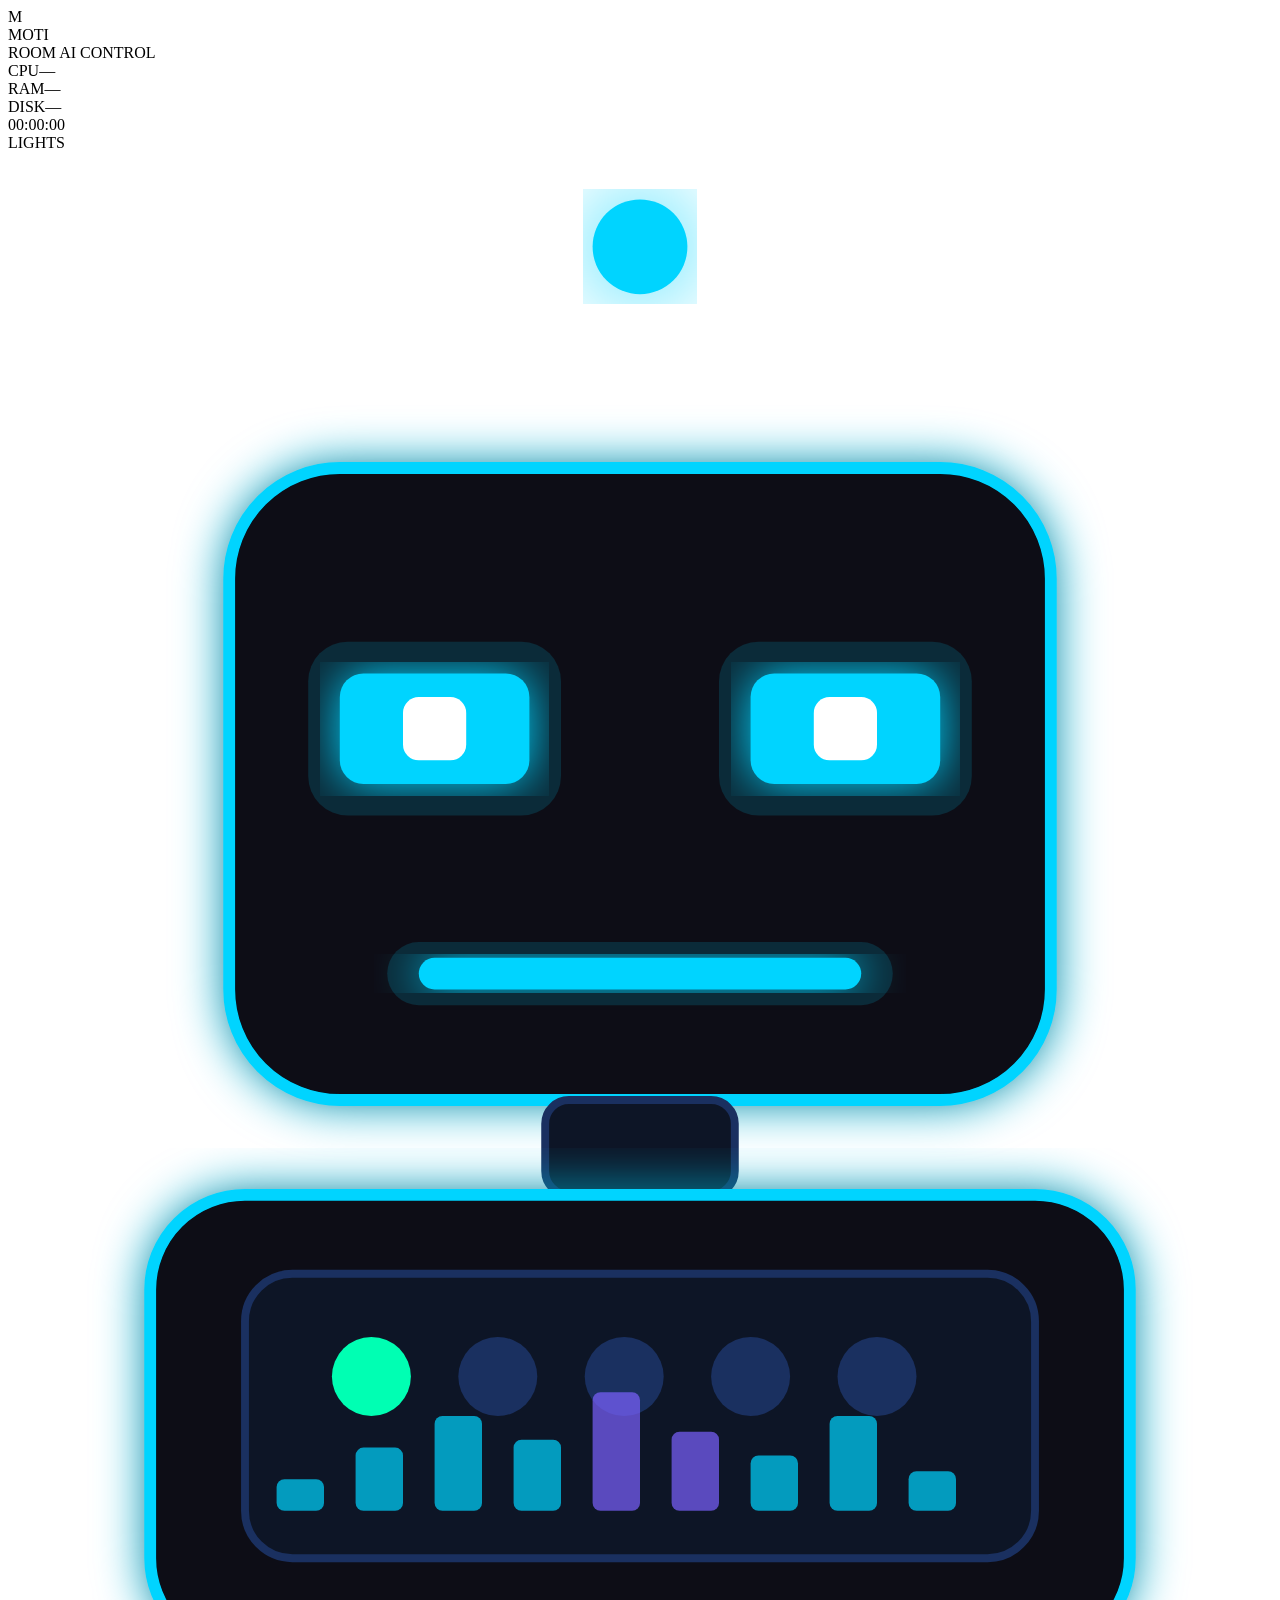
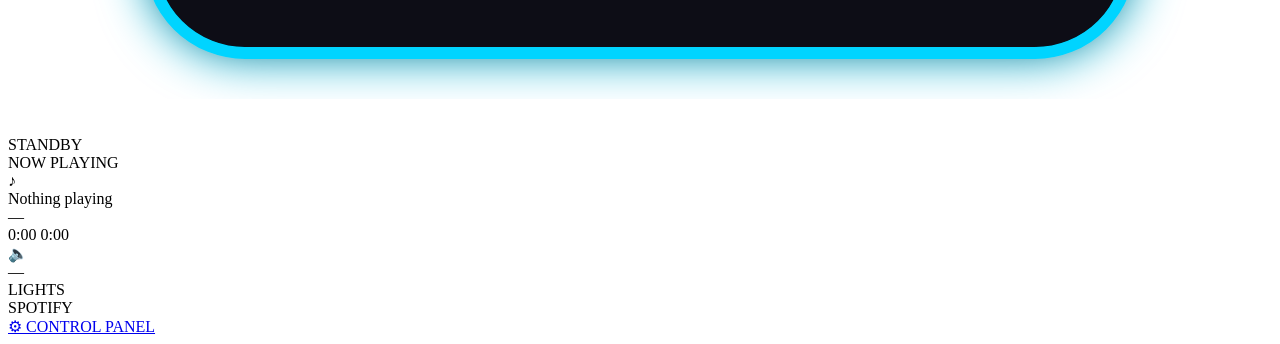
==== frontend/templates/display.html @ 7c5921b5 "feat: display page with AI character, yeelight TCP fix, notes+timers, PC stats chart" ====
<!DOCTYPE html>
<html lang="en">
<head>
  <meta charset="UTF-8"/>
  <title>MOTI Display</title>
  <link rel="stylesheet" href="/static/css/display.css"/>
</head>
<body>
<div class="d-shell">

  <!-- Grid background -->
  <div class="bg-grid"></div>
  <div class="bg-vignette"></div>

  <!-- ── TOP BAR ── -->
  <header class="d-topbar">
    <div class="d-logo">
      <span class="d-logo-mark">M</span>
      <div>
        <div class="d-logo-name">MOTI</div>
        <div class="d-logo-sub">ROOM AI CONTROL</div>
      </div>
    </div>

    <div class="d-sys-stats">
      <div class="d-stat"><span class="d-stat-lbl">CPU</span><span class="d-stat-val" id="d-cpu">—</span></div>
      <div class="d-stat"><span class="d-stat-lbl">RAM</span><span class="d-stat-val" id="d-ram">—</span></div>
      <div class="d-stat"><span class="d-stat-lbl">DISK</span><span class="d-stat-val" id="d-disk">—</span></div>
    </div>

    <div class="d-clock" id="d-clock">00:00:00</div>
  </header>

  <!-- ── MAIN AREA ── -->
  <main class="d-main">

    <!-- Left column: Lights status -->
    <aside class="d-side d-side-left">
      <div class="d-side-title">LIGHTS</div>
      <div id="d-lights" class="d-lights-list"></div>
    </aside>

    <!-- Center: AI Character -->
    <div class="d-center">
      <div class="d-char-wrap" id="d-char-wrap">

        <!-- Orbit ring -->
        <div class="d-orbit" id="d-orbit"></div>

        <!-- Character SVG -->
        <svg class="d-char" viewBox="0 0 160 200" id="d-char-svg" xmlns="http://www.w3.org/2000/svg">
          <defs>
            <filter id="glow">
              <feGaussianBlur stdDeviation="3" result="coloredBlur"/>
              <feMerge><feMergeNode in="coloredBlur"/><feMergeNode in="SourceGraphic"/></feMerge>
            </filter>
            <filter id="glow-strong">
              <feGaussianBlur stdDeviation="6" result="coloredBlur"/>
              <feMerge><feMergeNode in="coloredBlur"/><feMergeNode in="SourceGraphic"/></feMerge>
            </filter>
          </defs>

          <!-- Antenna -->
          <line x1="80" y1="18" x2="80" y2="40" stroke="#00d4ff" stroke-width="2" filter="url(#glow)"/>
          <circle class="antenna-dot" cx="80" cy="12" r="6" fill="#00d4ff" filter="url(#glow-strong)"/>

          <!-- Head -->
          <rect class="head" x="28" y="40" width="104" height="80" rx="14"
                fill="#070b14" stroke="#00d4ff" stroke-width="1.5" filter="url(#glow)"/>

          <!-- Eye left -->
          <g class="eye" id="eye-left">
            <rect x="38" y="62" width="32" height="22" rx="5"
                  fill="#00d4ff" opacity="0.15"/>
            <rect class="eye-inner" x="42" y="66" width="24" height="14" rx="3"
                  fill="#00d4ff" filter="url(#glow)"/>
            <rect class="eye-pupil" x="50" y="69" width="8" height="8" rx="2"
                  fill="#ffffff"/>
          </g>

          <!-- Eye right -->
          <g class="eye" id="eye-right">
            <rect x="90" y="62" width="32" height="22" rx="5"
                  fill="#00d4ff" opacity="0.15"/>
            <rect class="eye-inner" x="94" y="66" width="24" height="14" rx="3"
                  fill="#00d4ff" filter="url(#glow)"/>
            <rect class="eye-pupil" x="102" y="69" width="8" height="8" rx="2"
                  fill="#ffffff"/>
          </g>

          <!-- Mouth bar -->
          <g id="d-mouth">
            <rect x="48" y="100" width="64" height="8" rx="4"
                  fill="#00d4ff" opacity="0.15"/>
            <rect class="mouth-inner" x="52" y="102" width="56" height="4" rx="2"
                  fill="#00d4ff" filter="url(#glow)"/>
          </g>

          <!-- Neck -->
          <rect x="68" y="120" width="24" height="12" rx="3"
                fill="#0d1526" stroke="#1a3060" stroke-width="1"/>

          <!-- Body -->
          <rect class="body" x="18" y="132" width="124" height="58" rx="12"
                fill="#070b14" stroke="#00d4ff" stroke-width="1.5" filter="url(#glow)"/>

          <!-- Body details - chest panel -->
          <rect x="30" y="142" width="100" height="36" rx="6"
                fill="#0d1526" stroke="#1a3060" stroke-width="1"/>

          <!-- Status dots on chest -->
          <circle class="status-dot" id="sd-0" cx="46" cy="155" r="5" fill="#00ffb3"/>
          <circle class="status-dot" id="sd-1" cx="62" cy="155" r="5" fill="#1a3060"/>
          <circle class="status-dot" id="sd-2" cx="78" cy="155" r="5" fill="#1a3060"/>
          <circle class="status-dot" id="sd-3" cx="94" cy="155" r="5" fill="#1a3060"/>
          <circle class="status-dot" id="sd-4" cx="110" cy="155" r="5" fill="#1a3060"/>

          <!-- Chest equalizer bars (animate when music plays) -->
          <g id="eq-bars" opacity="0.7">
            <rect class="eq-bar" x="34"  y="168" width="6" height="4" rx="1" fill="#00d4ff"/>
            <rect class="eq-bar" x="44"  y="164" width="6" height="8" rx="1" fill="#00d4ff"/>
            <rect class="eq-bar" x="54"  y="160" width="6" height="12" rx="1" fill="#00d4ff"/>
            <rect class="eq-bar" x="64"  y="163" width="6" height="9" rx="1" fill="#00d4ff"/>
            <rect class="eq-bar" x="74"  y="157" width="6" height="15" rx="1" fill="#7b61ff"/>
            <rect class="eq-bar" x="84"  y="162" width="6" height="10" rx="1" fill="#7b61ff"/>
            <rect class="eq-bar" x="94"  y="165" width="6" height="7" rx="1" fill="#00d4ff"/>
            <rect class="eq-bar" x="104" y="160" width="6" height="12" rx="1" fill="#00d4ff"/>
            <rect class="eq-bar" x="114" y="167" width="6" height="5" rx="1" fill="#00d4ff"/>
          </g>
        </svg>

        <!-- State label under character -->
        <div class="d-char-state" id="d-char-state">STANDBY</div>
      </div>
    </div>

    <!-- Right column: Spotify -->
    <aside class="d-side d-side-right">
      <div class="d-side-title">NOW PLAYING</div>
      <div class="d-album-art" id="d-album-art">♪</div>
      <div class="d-track" id="d-track">Nothing playing</div>
      <div class="d-artist" id="d-artist">—</div>
      <div class="d-progress-wrap">
        <div class="d-progress-track">
          <div class="d-progress-fill" id="d-progress-fill"></div>
        </div>
        <div class="d-progress-times">
          <span id="d-prog-cur">0:00</span>
          <span id="d-prog-total">0:00</span>
        </div>
      </div>
      <div class="d-vol-row">
        <span class="d-vol-icon">🔈</span>
        <div class="d-vol-bar">
          <div class="d-vol-fill" id="d-vol-fill"></div>
        </div>
        <span id="d-vol-pct" class="d-vol-pct">—</span>
      </div>
    </aside>
  </main>

  <!-- ── BOTTOM BAR ── -->
  <footer class="d-footer">
    <div class="d-footer-left">
      <div class="d-conn" id="dc-lights">
        <span class="d-conn-dot"></span> LIGHTS
      </div>
      <div class="d-conn" id="dc-spotify">
        <span class="d-conn-dot"></span> SPOTIFY
      </div>
    </div>

    <div class="d-footer-center">
      <a href="/" class="d-control-link">⚙ CONTROL PANEL</a>
    </div>

    <div class="d-footer-right" id="d-notes-ticker">
      <!-- Scrolling notes ticker -->
    </div>
  </footer>

</div>

<script src="/static/js/display.js"></script>
</body>
</html>
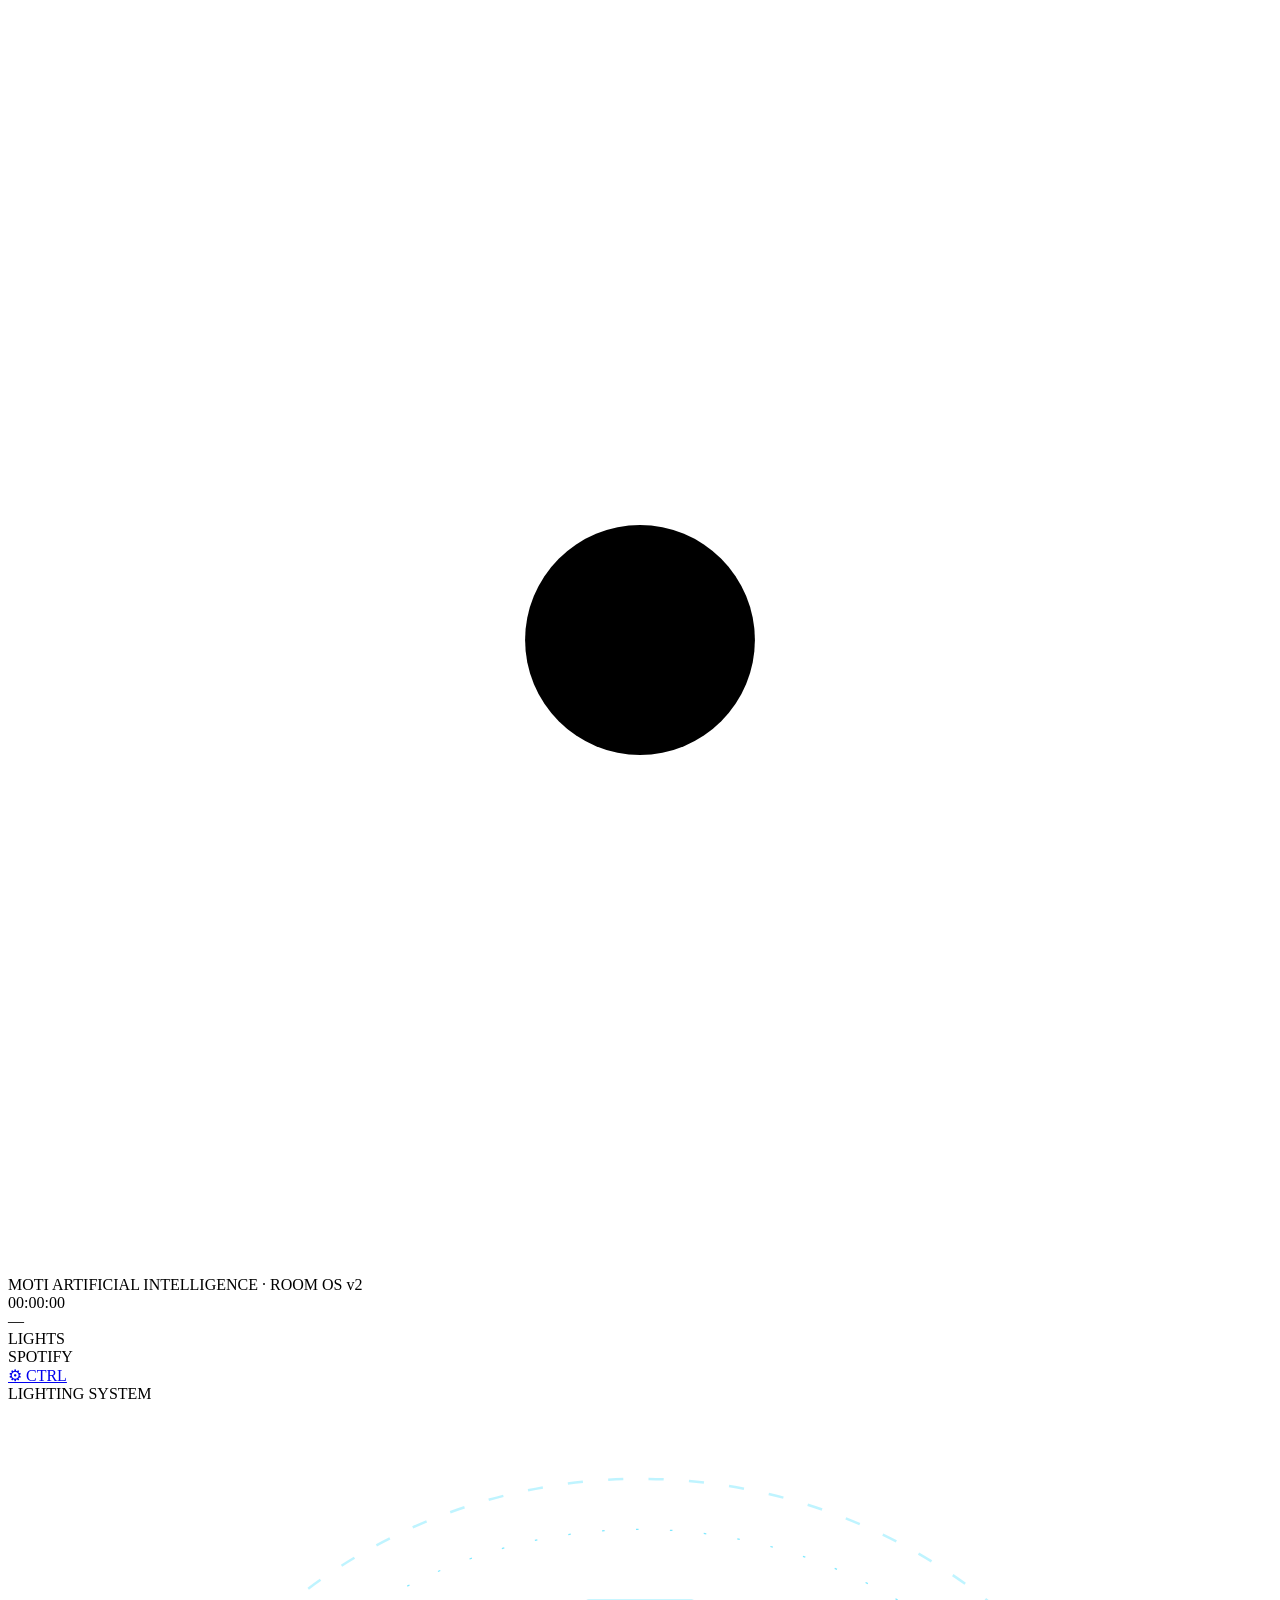
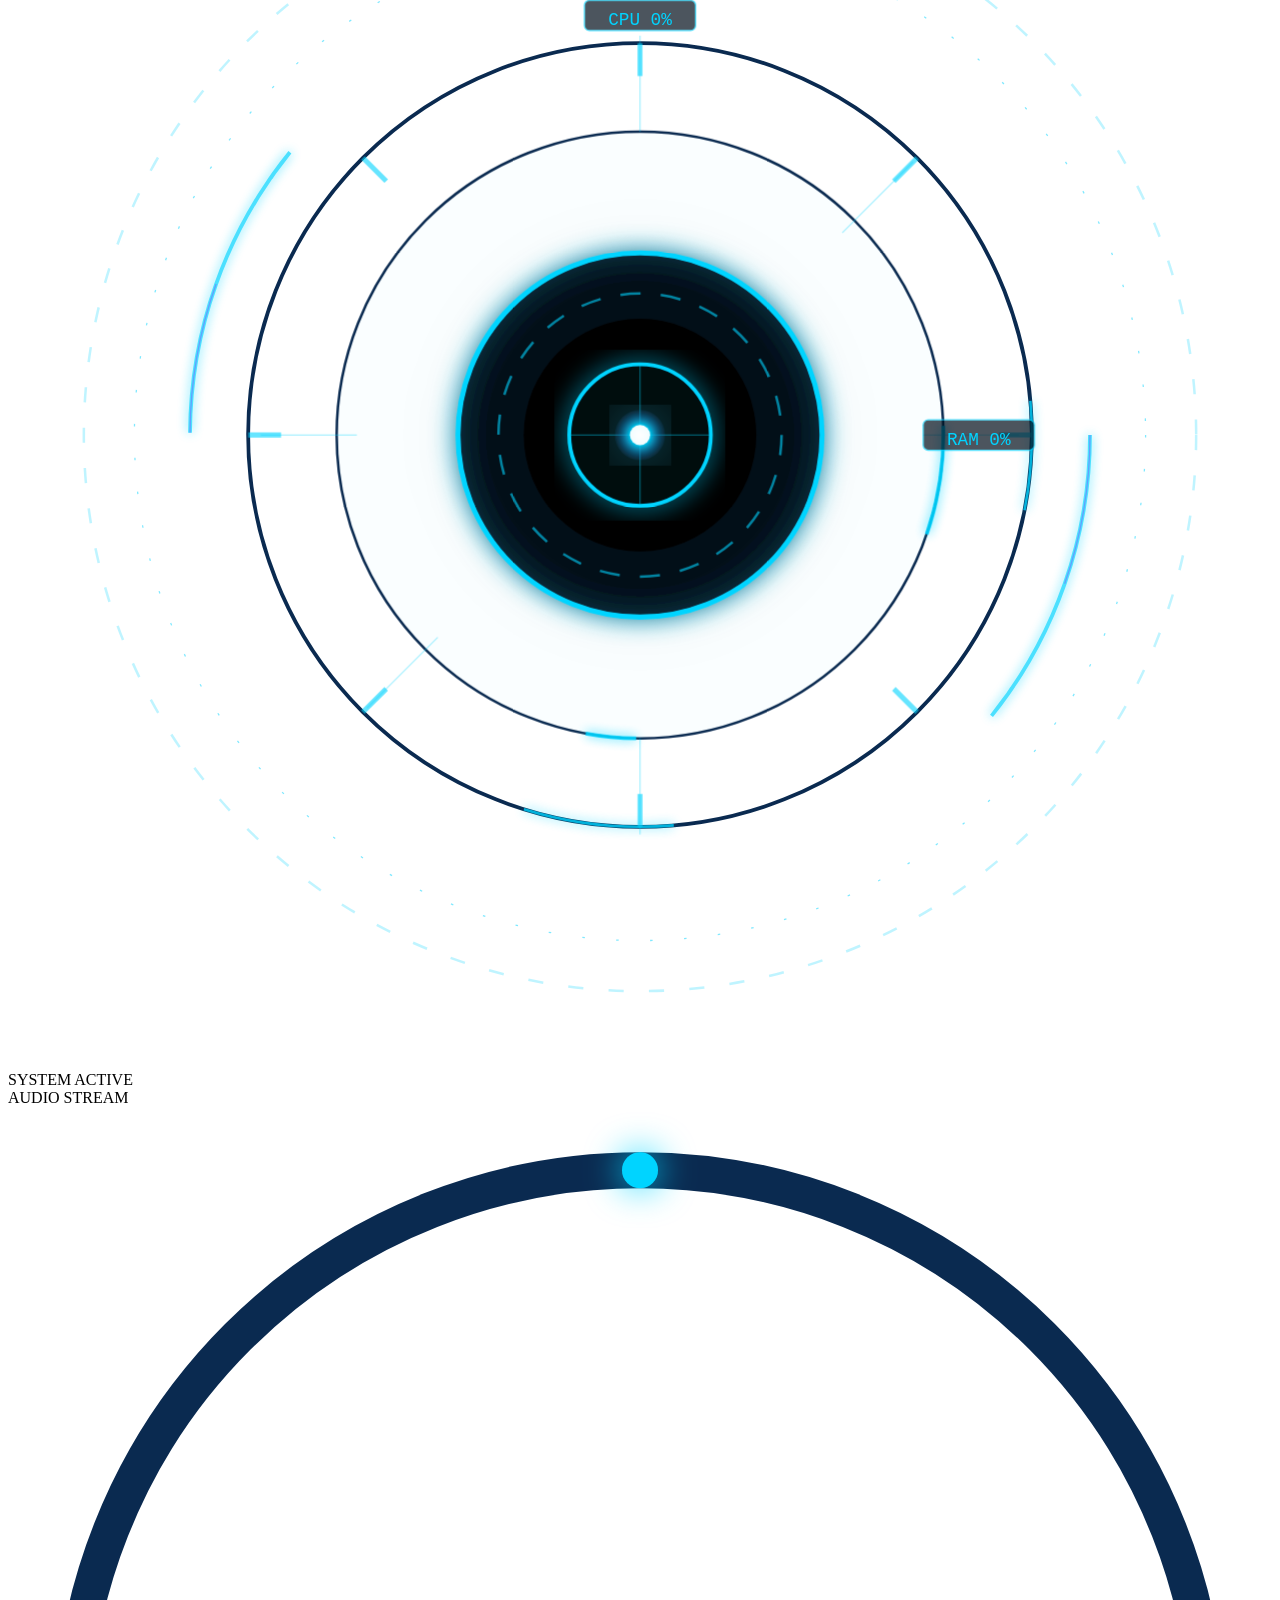
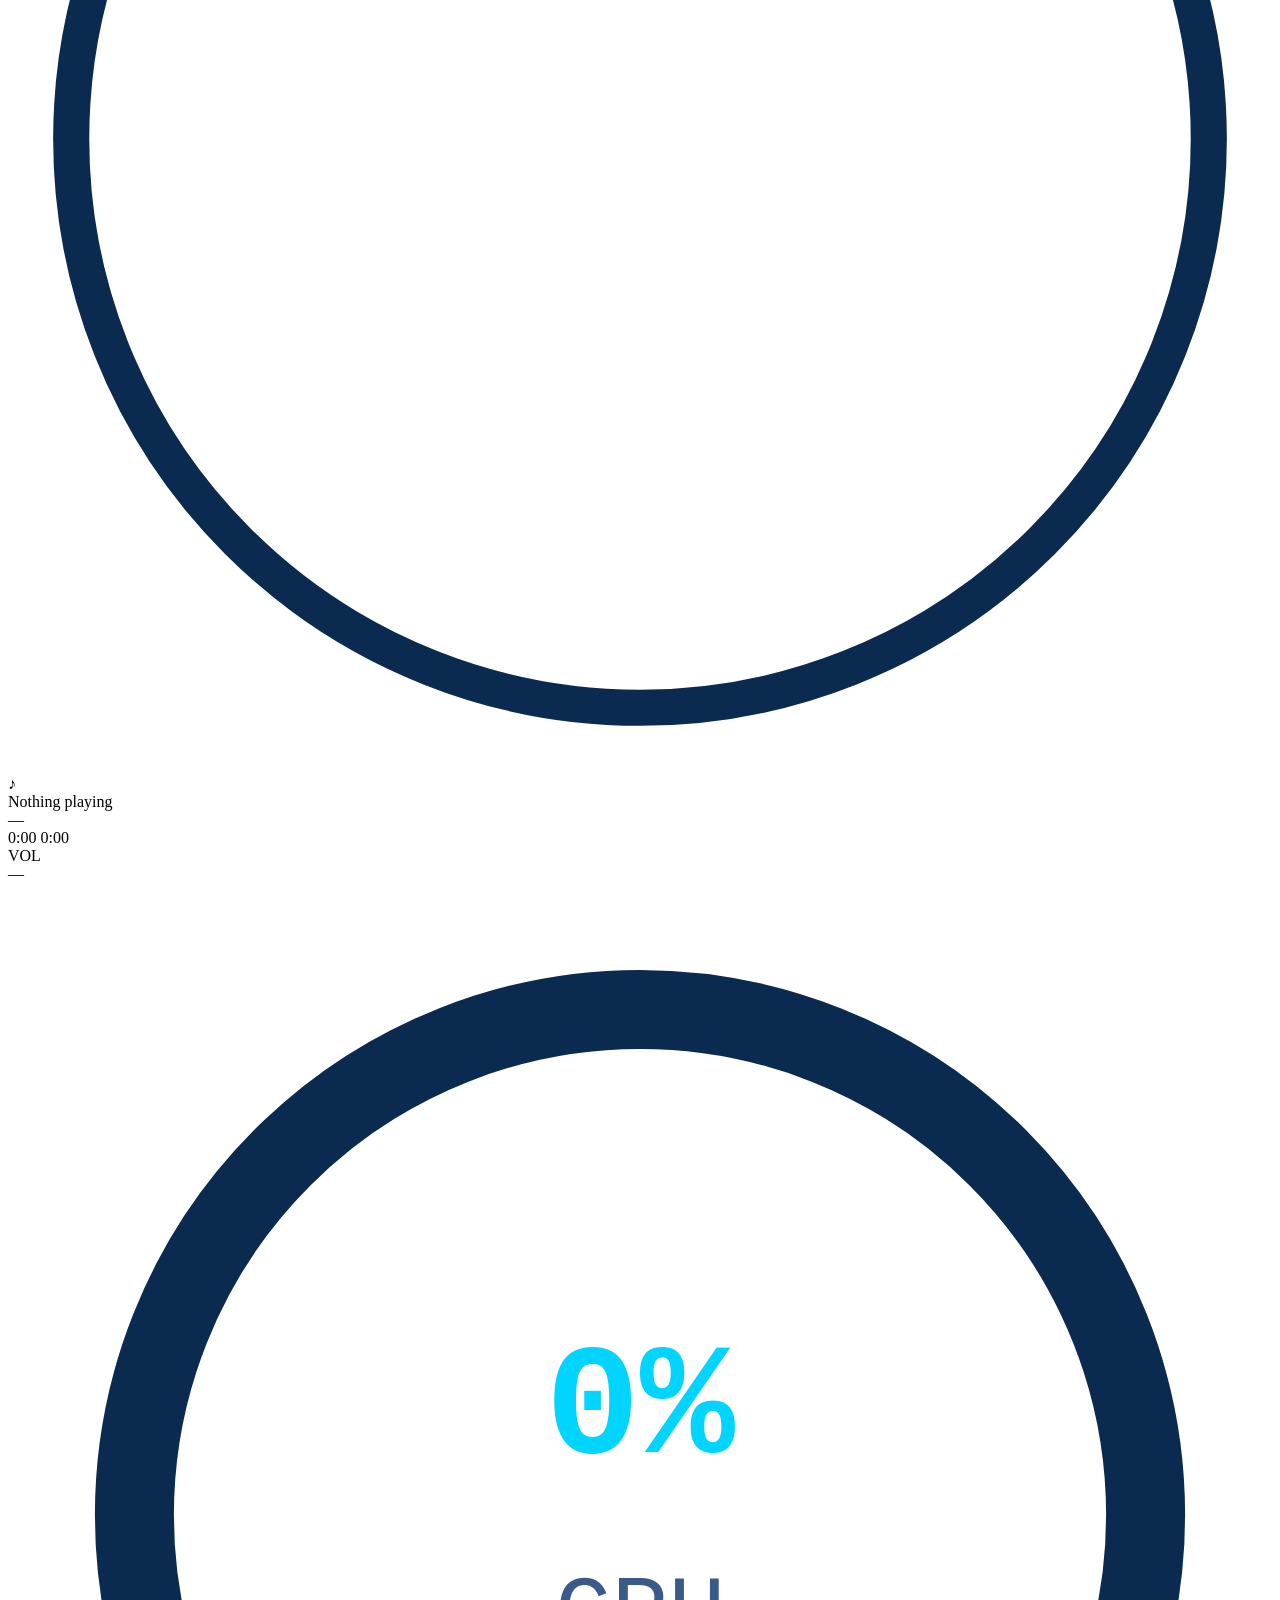
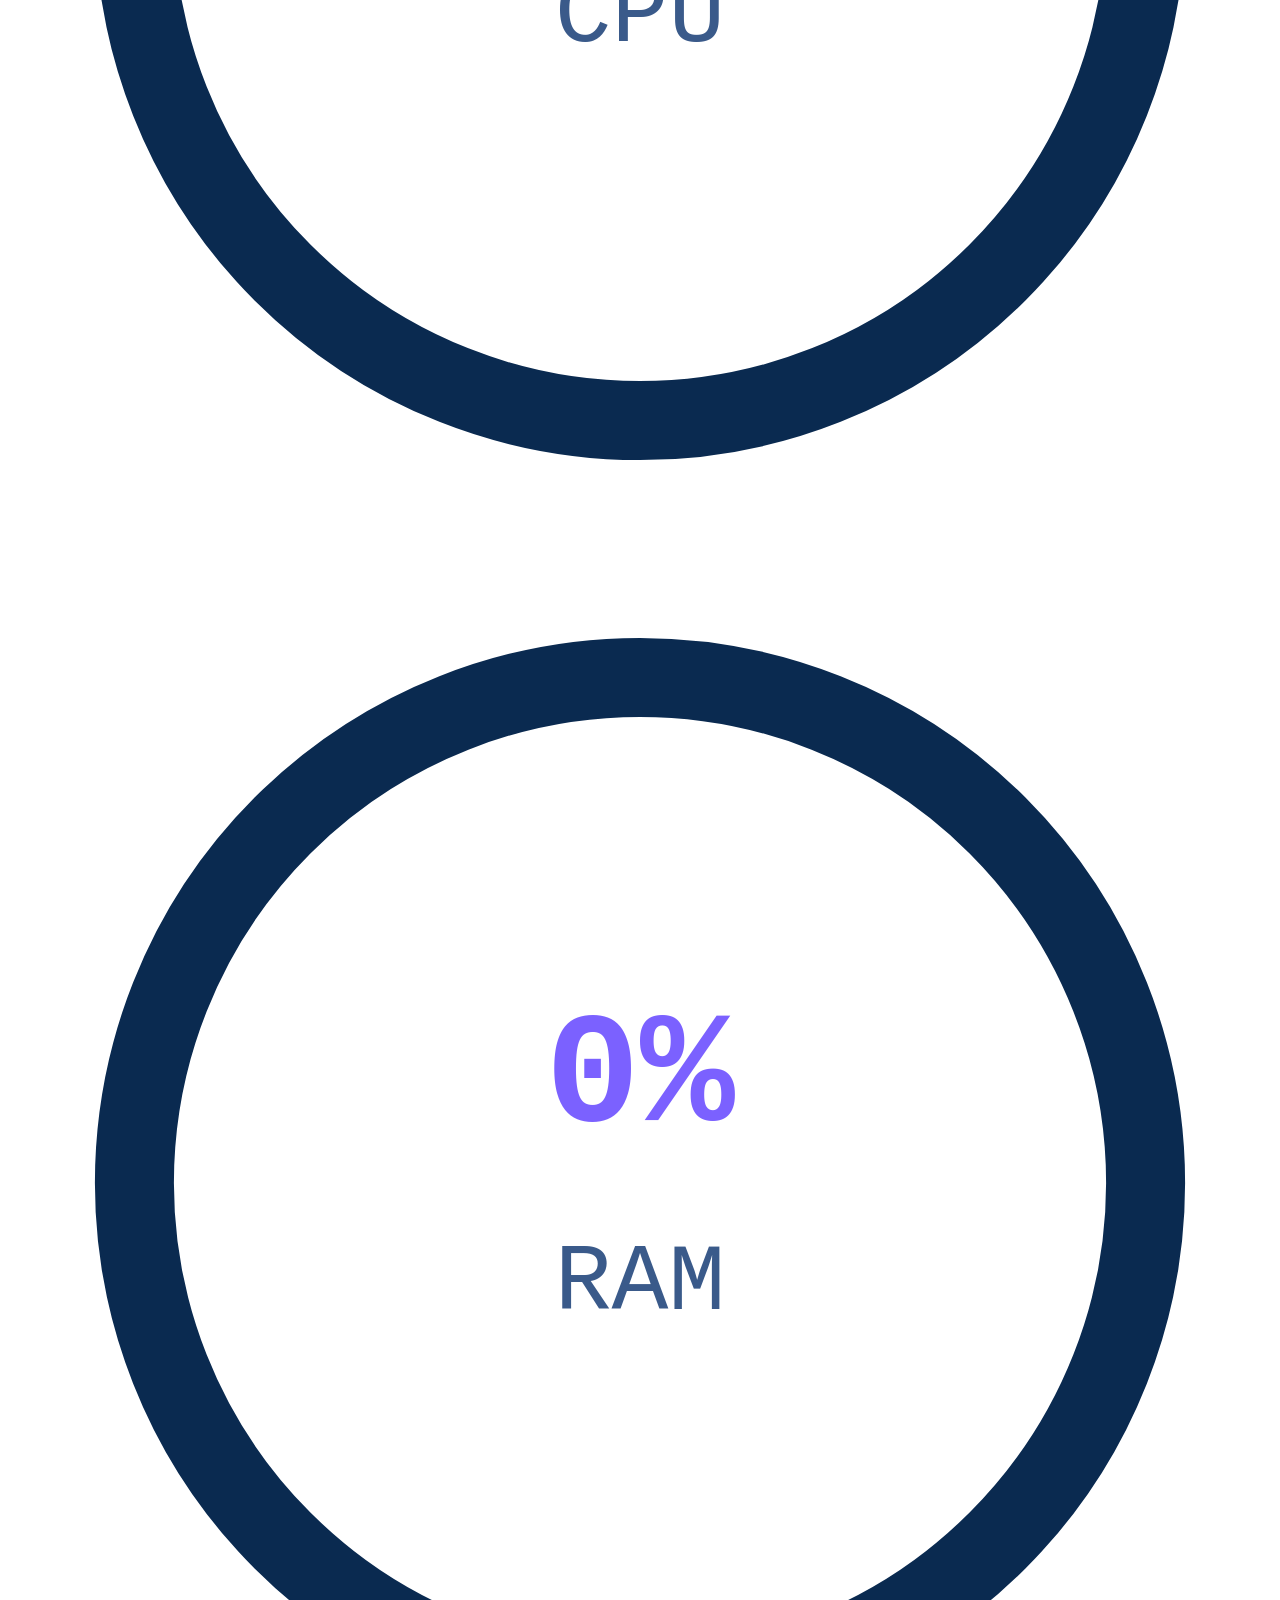
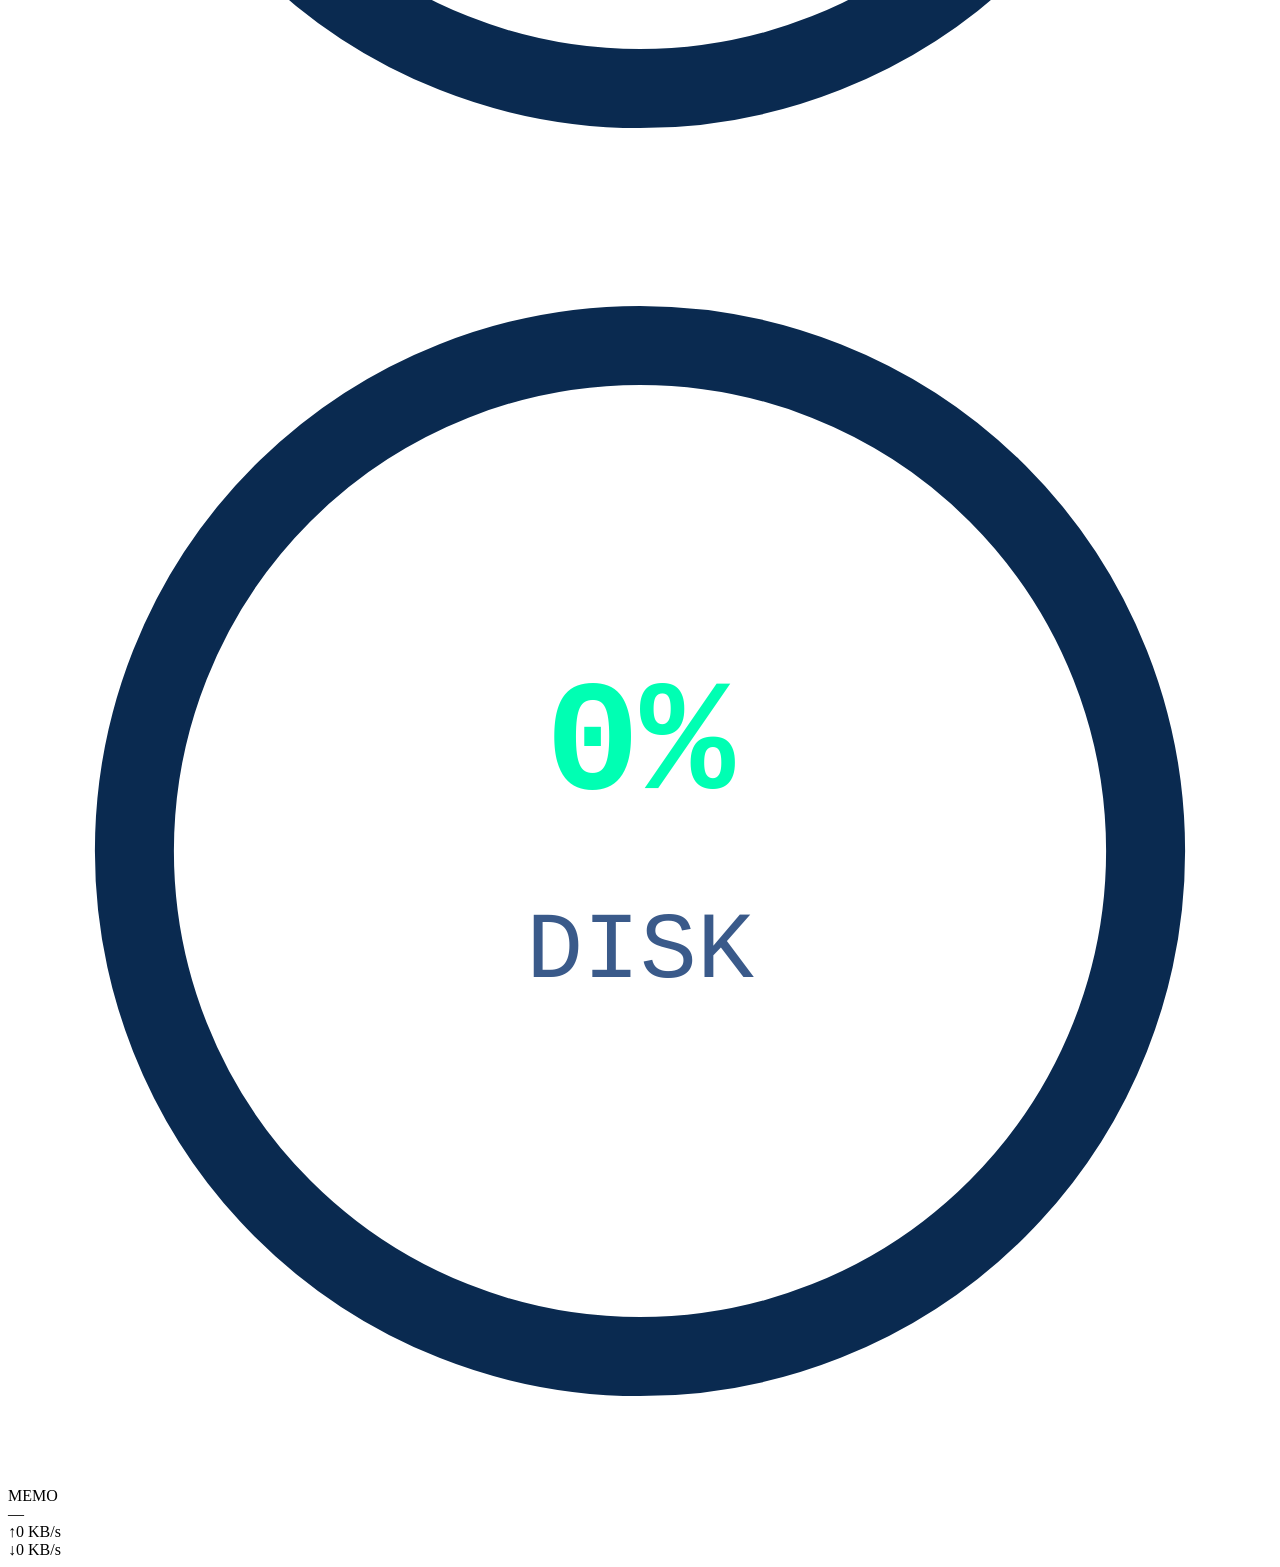
==== commit e23d687f: "Redesign display page as Iron Man / Jarvis HUD Full visual overhaul: concentric rotating SVG rings (" ====
--- a/frontend/templates/display.html
+++ b/frontend/templates/display.html
@@ -2,181 +2,309 @@
 <html lang="en">
 <head>
   <meta charset="UTF-8"/>
-  <title>MOTI Display</title>
+  <title>MOTI — AI</title>
   <link rel="stylesheet" href="/static/css/display.css"/>
 </head>
 <body>
-<div class="d-shell">
-
-  <!-- Grid background -->
-  <div class="bg-grid"></div>
-  <div class="bg-vignette"></div>
-
-  <!-- ── TOP BAR ── -->
-  <header class="d-topbar">
-    <div class="d-logo">
-      <span class="d-logo-mark">M</span>
-      <div>
-        <div class="d-logo-name">MOTI</div>
-        <div class="d-logo-sub">ROOM AI CONTROL</div>
-      </div>
-    </div>
-
-    <div class="d-sys-stats">
-      <div class="d-stat"><span class="d-stat-lbl">CPU</span><span class="d-stat-val" id="d-cpu">—</span></div>
-      <div class="d-stat"><span class="d-stat-lbl">RAM</span><span class="d-stat-val" id="d-ram">—</span></div>
-      <div class="d-stat"><span class="d-stat-lbl">DISK</span><span class="d-stat-val" id="d-disk">—</span></div>
-    </div>
-
-    <div class="d-clock" id="d-clock">00:00:00</div>
+
+<!-- Ambient background layers -->
+<div class="bg-hex"></div>
+<div class="bg-scan"></div>
+<div class="bg-vignette"></div>
+
+<div class="hud">
+
+  <!-- ══ TOP BAR ══════════════════════════════════════════════════════════ -->
+  <header class="hud-top">
+    <div class="hud-top-left">
+      <div class="logo-arc">
+        <svg viewBox="0 0 44 44" class="logo-arc-svg">
+          <circle cx="22" cy="22" r="18" fill="none" stroke="var(--accent)" stroke-width="1.5"
+                  stroke-dasharray="4 3" opacity="0.4"/>
+          <circle cx="22" cy="22" r="12" fill="none" stroke="var(--accent)" stroke-width="1"/>
+          <circle cx="22" cy="22" r="4" fill="var(--accent)" class="logo-core"/>
+        </svg>
+      </div>
+      <div class="logo-text-wrap">
+        <span class="logo-name">MOTI</span>
+        <span class="logo-sub">ARTIFICIAL INTELLIGENCE · ROOM OS v2</span>
+      </div>
+    </div>
+
+    <div class="hud-clock-wrap">
+      <div class="hud-clock" id="d-clock">00:00:00</div>
+      <div class="hud-date" id="d-date">—</div>
+    </div>
+
+    <div class="hud-top-right">
+      <div class="status-pill" id="pill-lights">
+        <span class="pill-dot"></span><span>LIGHTS</span>
+      </div>
+      <div class="status-pill" id="pill-spotify">
+        <span class="pill-dot"></span><span>SPOTIFY</span>
+      </div>
+      <a href="/" class="hud-ctrl-link">⚙ CTRL</a>
+    </div>
   </header>
 
-  <!-- ── MAIN AREA ── -->
-  <main class="d-main">
-
-    <!-- Left column: Lights status -->
-    <aside class="d-side d-side-left">
-      <div class="d-side-title">LIGHTS</div>
-      <div id="d-lights" class="d-lights-list"></div>
+  <!-- ══ MAIN ══════════════════════════════════════════════════════════════ -->
+  <main class="hud-main">
+
+    <!-- ── LEFT: Lights ── -->
+    <aside class="hud-panel hud-left">
+      <div class="panel-label">LIGHTING SYSTEM</div>
+      <div id="d-lights" class="lights-stack"></div>
     </aside>
 
-    <!-- Center: AI Character -->
-    <div class="d-center">
-      <div class="d-char-wrap" id="d-char-wrap">
-
-        <!-- Orbit ring -->
-        <div class="d-orbit" id="d-orbit"></div>
-
-        <!-- Character SVG -->
-        <svg class="d-char" viewBox="0 0 160 200" id="d-char-svg" xmlns="http://www.w3.org/2000/svg">
+    <!-- ── CENTER: Core AI ── -->
+    <div class="hud-center">
+
+      <!-- Outer decorative arcs -->
+      <div class="core-shell">
+        <svg class="core-svg" viewBox="0 0 500 500" xmlns="http://www.w3.org/2000/svg">
           <defs>
-            <filter id="glow">
-              <feGaussianBlur stdDeviation="3" result="coloredBlur"/>
-              <feMerge><feMergeNode in="coloredBlur"/><feMergeNode in="SourceGraphic"/></feMerge>
+            <filter id="glow-sm">
+              <feGaussianBlur stdDeviation="2" result="b"/>
+              <feMerge><feMergeNode in="b"/><feMergeNode in="SourceGraphic"/></feMerge>
             </filter>
-            <filter id="glow-strong">
-              <feGaussianBlur stdDeviation="6" result="coloredBlur"/>
-              <feMerge><feMergeNode in="coloredBlur"/><feMergeNode in="SourceGraphic"/></feMerge>
+            <filter id="glow-md">
+              <feGaussianBlur stdDeviation="5" result="b"/>
+              <feMerge><feMergeNode in="b"/><feMergeNode in="SourceGraphic"/></feMerge>
             </filter>
+            <filter id="glow-lg">
+              <feGaussianBlur stdDeviation="12" result="b"/>
+              <feMerge><feMergeNode in="b"/><feMergeNode in="SourceGraphic"/></feMerge>
+            </filter>
+            <radialGradient id="core-grad" cx="50%" cy="50%" r="50%">
+              <stop offset="0%"   stop-color="#ffffff" stop-opacity="0.95"/>
+              <stop offset="40%"  stop-color="#00d4ff" stop-opacity="0.9"/>
+              <stop offset="100%" stop-color="#0055aa" stop-opacity="0.1"/>
+            </radialGradient>
+            <radialGradient id="iris-grad" cx="50%" cy="50%" r="50%">
+              <stop offset="0%"   stop-color="#00d4ff" stop-opacity="0.3"/>
+              <stop offset="100%" stop-color="#0a1a30" stop-opacity="0"/>
+            </radialGradient>
           </defs>
 
-          <!-- Antenna -->
-          <line x1="80" y1="18" x2="80" y2="40" stroke="#00d4ff" stroke-width="2" filter="url(#glow)"/>
-          <circle class="antenna-dot" cx="80" cy="12" r="6" fill="#00d4ff" filter="url(#glow-strong)"/>
-
-          <!-- Head -->
-          <rect class="head" x="28" y="40" width="104" height="80" rx="14"
-                fill="#070b14" stroke="#00d4ff" stroke-width="1.5" filter="url(#glow)"/>
-
-          <!-- Eye left -->
-          <g class="eye" id="eye-left">
-            <rect x="38" y="62" width="32" height="22" rx="5"
-                  fill="#00d4ff" opacity="0.15"/>
-            <rect class="eye-inner" x="42" y="66" width="24" height="14" rx="3"
-                  fill="#00d4ff" filter="url(#glow)"/>
-            <rect class="eye-pupil" x="50" y="69" width="8" height="8" rx="2"
-                  fill="#ffffff"/>
+          <!-- Ring 1 — outermost dashed, slow rotate -->
+          <circle class="r-spin-slow" cx="250" cy="250" r="220"
+                  fill="none" stroke="#00d4ff" stroke-width="1"
+                  stroke-dasharray="6 10" opacity="0.25"/>
+
+          <!-- Ring 2 — tick marks ring -->
+          <circle class="r-spin-slow" cx="250" cy="250" r="200"
+                  fill="none" stroke="#00d4ff" stroke-width="0.5"
+                  stroke-dasharray="1 12.44" opacity="0.5"/>
+
+          <!-- Ring 3 — partial arc, counter rotate -->
+          <circle class="r-spin-rev" cx="250" cy="250" r="178"
+                  fill="none" stroke="#00d4ff" stroke-width="1.5"
+                  stroke-dasharray="120 440" opacity="0.7"
+                  filter="url(#glow-sm)"/>
+          <circle class="r-spin-rev" cx="250" cy="250" r="178"
+                  fill="none" stroke="#7b61ff" stroke-width="0.5"
+                  stroke-dasharray="60 500" opacity="0.5"/>
+
+          <!-- Ring 4 — solid mid ring -->
+          <circle cx="250" cy="250" r="155"
+                  fill="none" stroke="#0a2a50" stroke-width="1.5"/>
+          <circle class="r-spin-med" cx="250" cy="250" r="155"
+                  fill="none" stroke="#00d4ff" stroke-width="1"
+                  stroke-dasharray="30 200 60 670" opacity="0.8"
+                  filter="url(#glow-sm)"/>
+
+          <!-- Divider marks on ring 4 -->
+          <g class="r-spin-med" opacity="0.6">
+            <line x1="250" y1="95"  x2="250" y2="108" stroke="#00d4ff" stroke-width="2"/>
+            <line x1="250" y1="95"  x2="250" y2="108" stroke="#00d4ff" stroke-width="2" transform="rotate(45 250 250)"/>
+            <line x1="250" y1="95"  x2="250" y2="108" stroke="#00d4ff" stroke-width="2" transform="rotate(90 250 250)"/>
+            <line x1="250" y1="95"  x2="250" y2="108" stroke="#00d4ff" stroke-width="2" transform="rotate(135 250 250)"/>
+            <line x1="250" y1="95"  x2="250" y2="108" stroke="#00d4ff" stroke-width="2" transform="rotate(180 250 250)"/>
+            <line x1="250" y1="95"  x2="250" y2="108" stroke="#00d4ff" stroke-width="2" transform="rotate(225 250 250)"/>
+            <line x1="250" y1="95"  x2="250" y2="108" stroke="#00d4ff" stroke-width="2" transform="rotate(270 250 250)"/>
+            <line x1="250" y1="95"  x2="250" y2="108" stroke="#00d4ff" stroke-width="2" transform="rotate(315 250 250)"/>
           </g>
 
-          <!-- Eye right -->
-          <g class="eye" id="eye-right">
-            <rect x="90" y="62" width="32" height="22" rx="5"
-                  fill="#00d4ff" opacity="0.15"/>
-            <rect class="eye-inner" x="94" y="66" width="24" height="14" rx="3"
-                  fill="#00d4ff" filter="url(#glow)"/>
-            <rect class="eye-pupil" x="102" y="69" width="8" height="8" rx="2"
-                  fill="#ffffff"/>
+          <!-- Ring 5 — inner data ring -->
+          <circle cx="250" cy="250" r="120"
+                  fill="rgba(0,212,255,0.02)" stroke="#0a2a50" stroke-width="1"/>
+          <circle class="r-spin-rev-fast" cx="250" cy="250" r="120"
+                  fill="none" stroke="#00d4ff" stroke-width="1.5"
+                  stroke-dasharray="40 150 20 540" opacity="0.9"
+                  filter="url(#glow-sm)"/>
+
+          <!-- Core glow backdrop -->
+          <circle cx="250" cy="250" r="80"
+                  fill="url(#iris-grad)"
+                  filter="url(#glow-lg)"/>
+
+          <!-- Core solid ring -->
+          <circle cx="250" cy="250" r="72"
+                  fill="rgba(0,10,24,0.9)"
+                  stroke="#00d4ff" stroke-width="2"
+                  filter="url(#glow-md)"/>
+
+          <!-- Inner iris ring -->
+          <circle class="r-spin-fast" cx="250" cy="250" r="56"
+                  fill="none" stroke="#00d4ff" stroke-width="1"
+                  stroke-dasharray="8 8" opacity="0.6"/>
+
+          <!-- Iris fill -->
+          <circle cx="250" cy="250" r="46"
+                  fill="radial-gradient" fill="rgba(0,212,255,0.06)"/>
+
+          <!-- Central eye -->
+          <ellipse class="iris-pupil" cx="250" cy="250" rx="28" ry="28"
+                   fill="#000810"
+                   stroke="#00d4ff" stroke-width="1.5"
+                   filter="url(#glow-md)"/>
+
+          <!-- Pupil highlight lines (cross) -->
+          <line x1="222" y1="250" x2="278" y2="250" stroke="#00d4ff" stroke-width="0.5" opacity="0.4"/>
+          <line x1="250" y1="222" x2="250" y2="278" stroke="#00d4ff" stroke-width="0.5" opacity="0.4"/>
+
+          <!-- Central core dot -->
+          <circle class="core-pulse" cx="250" cy="250" r="10"
+                  fill="url(#core-grad)" filter="url(#glow-lg)"/>
+          <circle cx="250" cy="250" r="4" fill="#ffffff" opacity="0.95"/>
+
+          <!-- Data readout lines radiating out -->
+          <g opacity="0.35" stroke="#00d4ff" stroke-width="0.5">
+            <line x1="250" y1="130" x2="250" y2="92"/>
+            <line x1="362" y1="250" x2="400" y2="250"/>
+            <line x1="138" y1="250" x2="100" y2="250"/>
+            <line x1="250" y1="370" x2="250" y2="408"/>
+            <line x1="330" y1="170" x2="358" y2="142"/>
+            <line x1="170" y1="330" x2="142" y2="358"/>
           </g>
-
-          <!-- Mouth bar -->
-          <g id="d-mouth">
-            <rect x="48" y="100" width="64" height="8" rx="4"
-                  fill="#00d4ff" opacity="0.15"/>
-            <rect class="mouth-inner" x="52" y="102" width="56" height="4" rx="2"
-                  fill="#00d4ff" filter="url(#glow)"/>
-          </g>
-
-          <!-- Neck -->
-          <rect x="68" y="120" width="24" height="12" rx="3"
-                fill="#0d1526" stroke="#1a3060" stroke-width="1"/>
-
-          <!-- Body -->
-          <rect class="body" x="18" y="132" width="124" height="58" rx="12"
-                fill="#070b14" stroke="#00d4ff" stroke-width="1.5" filter="url(#glow)"/>
-
-          <!-- Body details - chest panel -->
-          <rect x="30" y="142" width="100" height="36" rx="6"
-                fill="#0d1526" stroke="#1a3060" stroke-width="1"/>
-
-          <!-- Status dots on chest -->
-          <circle class="status-dot" id="sd-0" cx="46" cy="155" r="5" fill="#00ffb3"/>
-          <circle class="status-dot" id="sd-1" cx="62" cy="155" r="5" fill="#1a3060"/>
-          <circle class="status-dot" id="sd-2" cx="78" cy="155" r="5" fill="#1a3060"/>
-          <circle class="status-dot" id="sd-3" cx="94" cy="155" r="5" fill="#1a3060"/>
-          <circle class="status-dot" id="sd-4" cx="110" cy="155" r="5" fill="#1a3060"/>
-
-          <!-- Chest equalizer bars (animate when music plays) -->
-          <g id="eq-bars" opacity="0.7">
-            <rect class="eq-bar" x="34"  y="168" width="6" height="4" rx="1" fill="#00d4ff"/>
-            <rect class="eq-bar" x="44"  y="164" width="6" height="8" rx="1" fill="#00d4ff"/>
-            <rect class="eq-bar" x="54"  y="160" width="6" height="12" rx="1" fill="#00d4ff"/>
-            <rect class="eq-bar" x="64"  y="163" width="6" height="9" rx="1" fill="#00d4ff"/>
-            <rect class="eq-bar" x="74"  y="157" width="6" height="15" rx="1" fill="#7b61ff"/>
-            <rect class="eq-bar" x="84"  y="162" width="6" height="10" rx="1" fill="#7b61ff"/>
-            <rect class="eq-bar" x="94"  y="165" width="6" height="7" rx="1" fill="#00d4ff"/>
-            <rect class="eq-bar" x="104" y="160" width="6" height="12" rx="1" fill="#00d4ff"/>
-            <rect class="eq-bar" x="114" y="167" width="6" height="5" rx="1" fill="#00d4ff"/>
-          </g>
-        </svg>
-
-        <!-- State label under character -->
-        <div class="d-char-state" id="d-char-state">STANDBY</div>
-      </div>
-    </div>
-
-    <!-- Right column: Spotify -->
-    <aside class="d-side d-side-right">
-      <div class="d-side-title">NOW PLAYING</div>
-      <div class="d-album-art" id="d-album-art">♪</div>
-      <div class="d-track" id="d-track">Nothing playing</div>
-      <div class="d-artist" id="d-artist">—</div>
-      <div class="d-progress-wrap">
-        <div class="d-progress-track">
-          <div class="d-progress-fill" id="d-progress-fill"></div>
+          <!-- Data readout boxes -->
+          <rect x="228" y="78" width="44" height="12" rx="2" fill="#000d1a" stroke="#00d4ff" stroke-width="0.5" opacity="0.7"/>
+          <text x="250" y="88" fill="#00d4ff" font-size="7" text-anchor="middle" font-family="'Share Tech Mono',monospace" id="core-cpu-label">CPU 0%</text>
+          <rect x="362" y="244" width="44" height="12" rx="2" fill="#000d1a" stroke="#00d4ff" stroke-width="0.5" opacity="0.7"/>
+          <text x="384" y="254" fill="#00d4ff" font-size="7" text-anchor="middle" font-family="'Share Tech Mono',monospace" id="core-ram-label">RAM 0%</text>
+          <rect x="406" y="244" width="0" height="0" opacity="0"/>
+        </svg>
+
+        <!-- State label below rings -->
+        <div class="core-state" id="d-char-state">SYSTEM ACTIVE</div>
+      </div>
+
+    </div>
+
+    <!-- ── RIGHT: Spotify ── -->
+    <aside class="hud-panel hud-right">
+      <div class="panel-label">AUDIO STREAM</div>
+
+      <!-- Album art with circular progress ring -->
+      <div class="sp-art-wrap">
+        <svg class="sp-progress-ring" viewBox="0 0 140 140">
+          <circle cx="70" cy="70" r="63" fill="none"
+                  stroke="#0a2a50" stroke-width="4"/>
+          <circle id="sp-ring" cx="70" cy="70" r="63" fill="none"
+                  stroke="#00d4ff" stroke-width="4"
+                  stroke-linecap="round"
+                  stroke-dasharray="395.8 395.8"
+                  stroke-dashoffset="395.8"
+                  transform="rotate(-90 70 70)"
+                  filter="url(#glow-sm)"
+                  style="transition:stroke-dashoffset 0.5s linear"/>
+        </svg>
+        <div class="sp-art" id="d-album-art">♪</div>
+      </div>
+
+      <div class="sp-track"  id="d-track">Nothing playing</div>
+      <div class="sp-artist" id="d-artist">—</div>
+
+      <div class="sp-time-row">
+        <span id="d-prog-cur" class="sp-time">0:00</span>
+        <span id="d-prog-total" class="sp-time">0:00</span>
+      </div>
+
+      <!-- Volume arc -->
+      <div class="vol-row">
+        <span class="vol-icon">VOL</span>
+        <div class="vol-bar">
+          <div class="vol-fill" id="d-vol-fill"></div>
         </div>
-        <div class="d-progress-times">
-          <span id="d-prog-cur">0:00</span>
-          <span id="d-prog-total">0:00</span>
+        <span class="vol-pct" id="d-vol-pct">—</span>
+      </div>
+
+      <!-- EQ visualizer -->
+      <div class="eq-wrap" id="eq-wrap">
+        <div class="eq-bar-group" id="eq-bars">
+          <span class="eqb"></span><span class="eqb"></span><span class="eqb"></span>
+          <span class="eqb"></span><span class="eqb"></span><span class="eqb"></span>
+          <span class="eqb"></span><span class="eqb"></span><span class="eqb"></span>
+          <span class="eqb"></span><span class="eqb"></span><span class="eqb"></span>
         </div>
       </div>
-      <div class="d-vol-row">
-        <span class="d-vol-icon">🔈</span>
-        <div class="d-vol-bar">
-          <div class="d-vol-fill" id="d-vol-fill"></div>
-        </div>
-        <span id="d-vol-pct" class="d-vol-pct">—</span>
-      </div>
     </aside>
+
   </main>
 
-  <!-- ── BOTTOM BAR ── -->
-  <footer class="d-footer">
-    <div class="d-footer-left">
-      <div class="d-conn" id="dc-lights">
-        <span class="d-conn-dot"></span> LIGHTS
-      </div>
-      <div class="d-conn" id="dc-spotify">
-        <span class="d-conn-dot"></span> SPOTIFY
-      </div>
-    </div>
-
-    <div class="d-footer-center">
-      <a href="/" class="d-control-link">⚙ CONTROL PANEL</a>
-    </div>
-
-    <div class="d-footer-right" id="d-notes-ticker">
-      <!-- Scrolling notes ticker -->
-    </div>
+  <!-- ══ BOTTOM BAR ════════════════════════════════════════════════════════ -->
+  <footer class="hud-bottom">
+
+    <!-- Arc gauges -->
+    <div class="gauges-row">
+      <div class="arc-gauge-wrap">
+        <svg class="arc-svg" viewBox="0 0 80 80">
+          <circle cx="40" cy="40" r="32" fill="none" stroke="#0a2a50" stroke-width="5"/>
+          <circle id="arc-cpu" cx="40" cy="40" r="32" fill="none"
+                  stroke="#00d4ff" stroke-width="5" stroke-linecap="round"
+                  stroke-dasharray="201.1 201.1" stroke-dashoffset="201.1"
+                  transform="rotate(-90 40 40)"
+                  style="transition:stroke-dashoffset 0.5s;filter:drop-shadow(0 0 4px #00d4ff)"/>
+          <text x="40" y="36" fill="#00d4ff" font-size="10" font-weight="700"
+                text-anchor="middle" font-family="'Share Tech Mono',monospace" id="gauge-cpu-val">0%</text>
+          <text x="40" y="48" fill="#3a5a8a" font-size="6"
+                text-anchor="middle" font-family="'Share Tech Mono',monospace">CPU</text>
+        </svg>
+      </div>
+      <div class="arc-gauge-wrap">
+        <svg class="arc-svg" viewBox="0 0 80 80">
+          <circle cx="40" cy="40" r="32" fill="none" stroke="#0a2a50" stroke-width="5"/>
+          <circle id="arc-ram" cx="40" cy="40" r="32" fill="none"
+                  stroke="#7b61ff" stroke-width="5" stroke-linecap="round"
+                  stroke-dasharray="201.1 201.1" stroke-dashoffset="201.1"
+                  transform="rotate(-90 40 40)"
+                  style="transition:stroke-dashoffset 0.5s;filter:drop-shadow(0 0 4px #7b61ff)"/>
+          <text x="40" y="36" fill="#7b61ff" font-size="10" font-weight="700"
+                text-anchor="middle" font-family="'Share Tech Mono',monospace" id="gauge-ram-val">0%</text>
+          <text x="40" y="48" fill="#3a5a8a" font-size="6"
+                text-anchor="middle" font-family="'Share Tech Mono',monospace">RAM</text>
+        </svg>
+      </div>
+      <div class="arc-gauge-wrap">
+        <svg class="arc-svg" viewBox="0 0 80 80">
+          <circle cx="40" cy="40" r="32" fill="none" stroke="#0a2a50" stroke-width="5"/>
+          <circle id="arc-disk" cx="40" cy="40" r="32" fill="none"
+                  stroke="#00ffb3" stroke-width="5" stroke-linecap="round"
+                  stroke-dasharray="201.1 201.1" stroke-dashoffset="201.1"
+                  transform="rotate(-90 40 40)"
+                  style="transition:stroke-dashoffset 0.5s;filter:drop-shadow(0 0 4px #00ffb3)"/>
+          <text x="40" y="36" fill="#00ffb3" font-size="10" font-weight="700"
+                text-anchor="middle" font-family="'Share Tech Mono',monospace" id="gauge-disk-val">0%</text>
+          <text x="40" y="48" fill="#3a5a8a" font-size="6"
+                text-anchor="middle" font-family="'Share Tech Mono',monospace">DISK</text>
+        </svg>
+      </div>
+    </div>
+
+    <!-- Notes ticker -->
+    <div class="ticker-wrap">
+      <span class="ticker-label">MEMO</span>
+      <div class="ticker-track">
+        <div class="ticker-inner" id="d-notes-ticker">—</div>
+      </div>
+    </div>
+
+    <!-- Net stats -->
+    <div class="net-stats">
+      <div class="net-row"><span class="net-lbl">↑</span><span class="net-val" id="d-net-up">0 KB/s</span></div>
+      <div class="net-row"><span class="net-lbl">↓</span><span class="net-val" id="d-net-down">0 KB/s</span></div>
+    </div>
+
   </footer>
 
 </div>
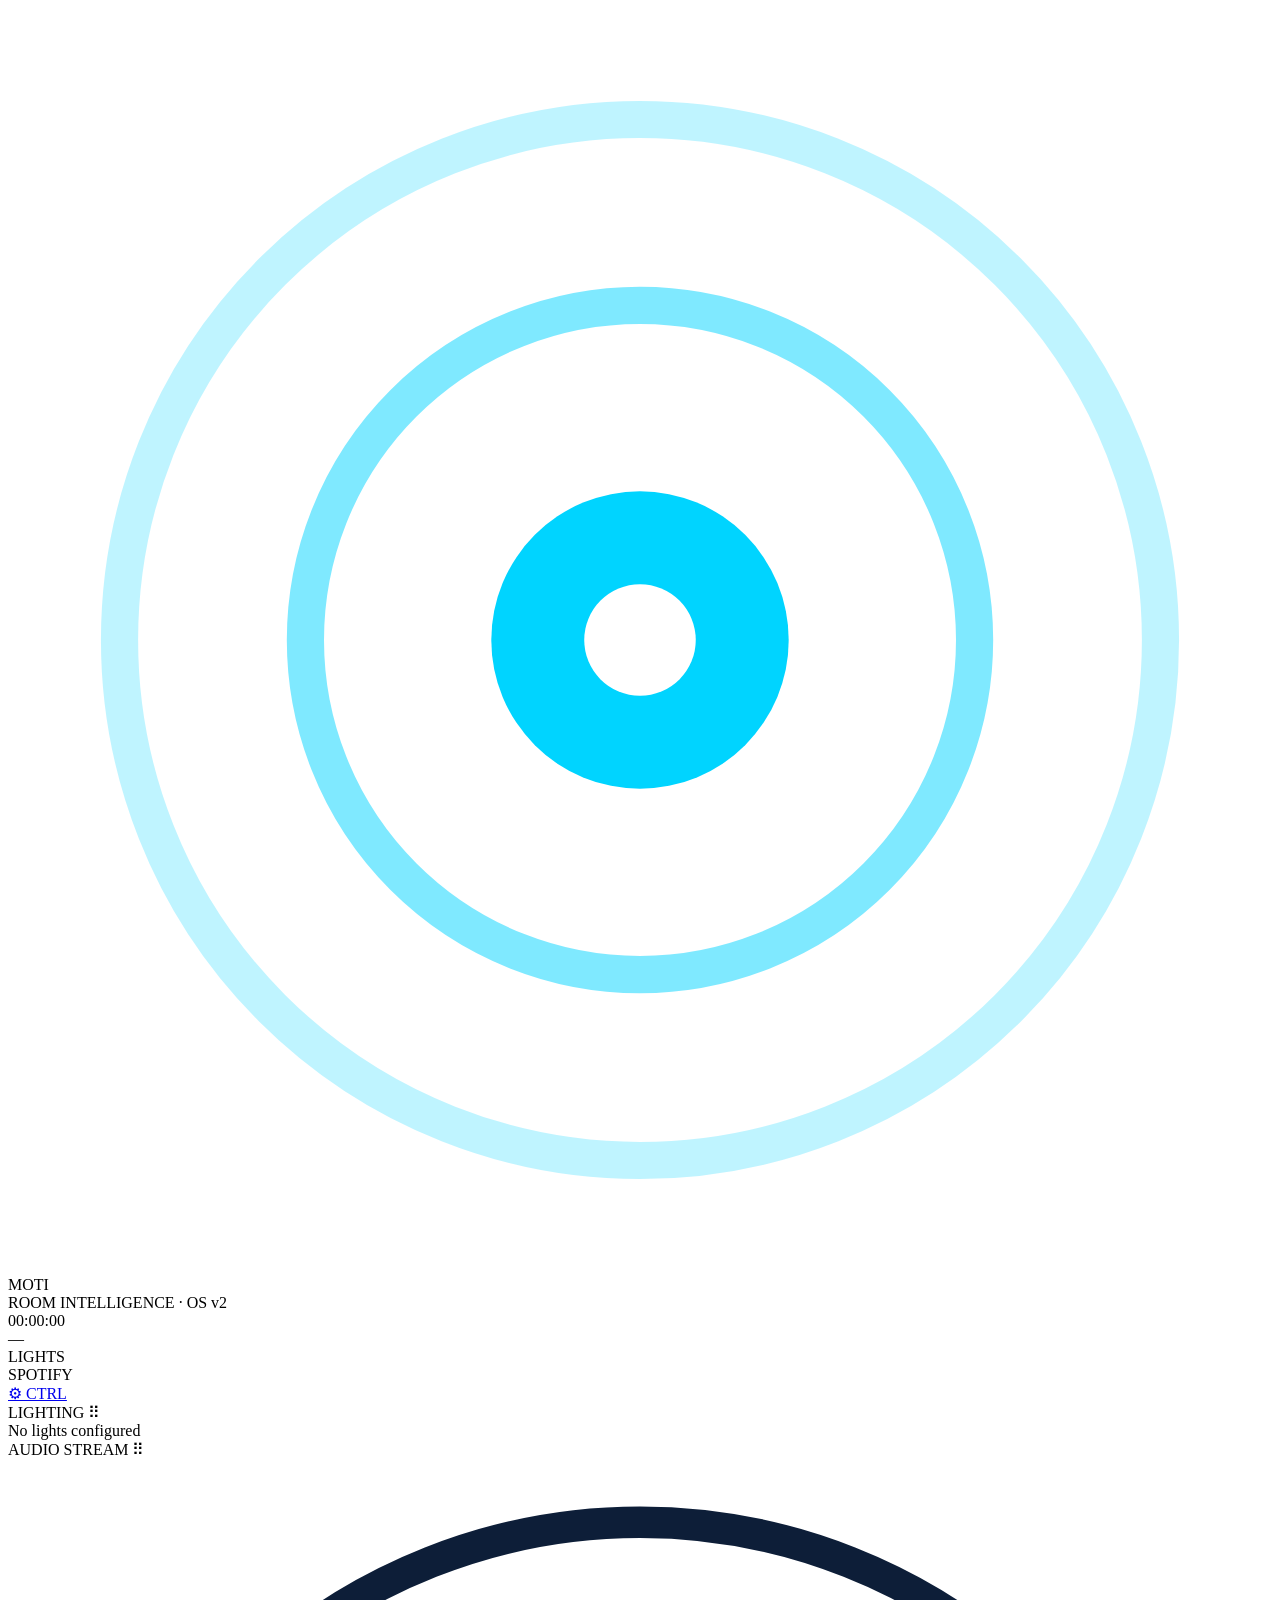
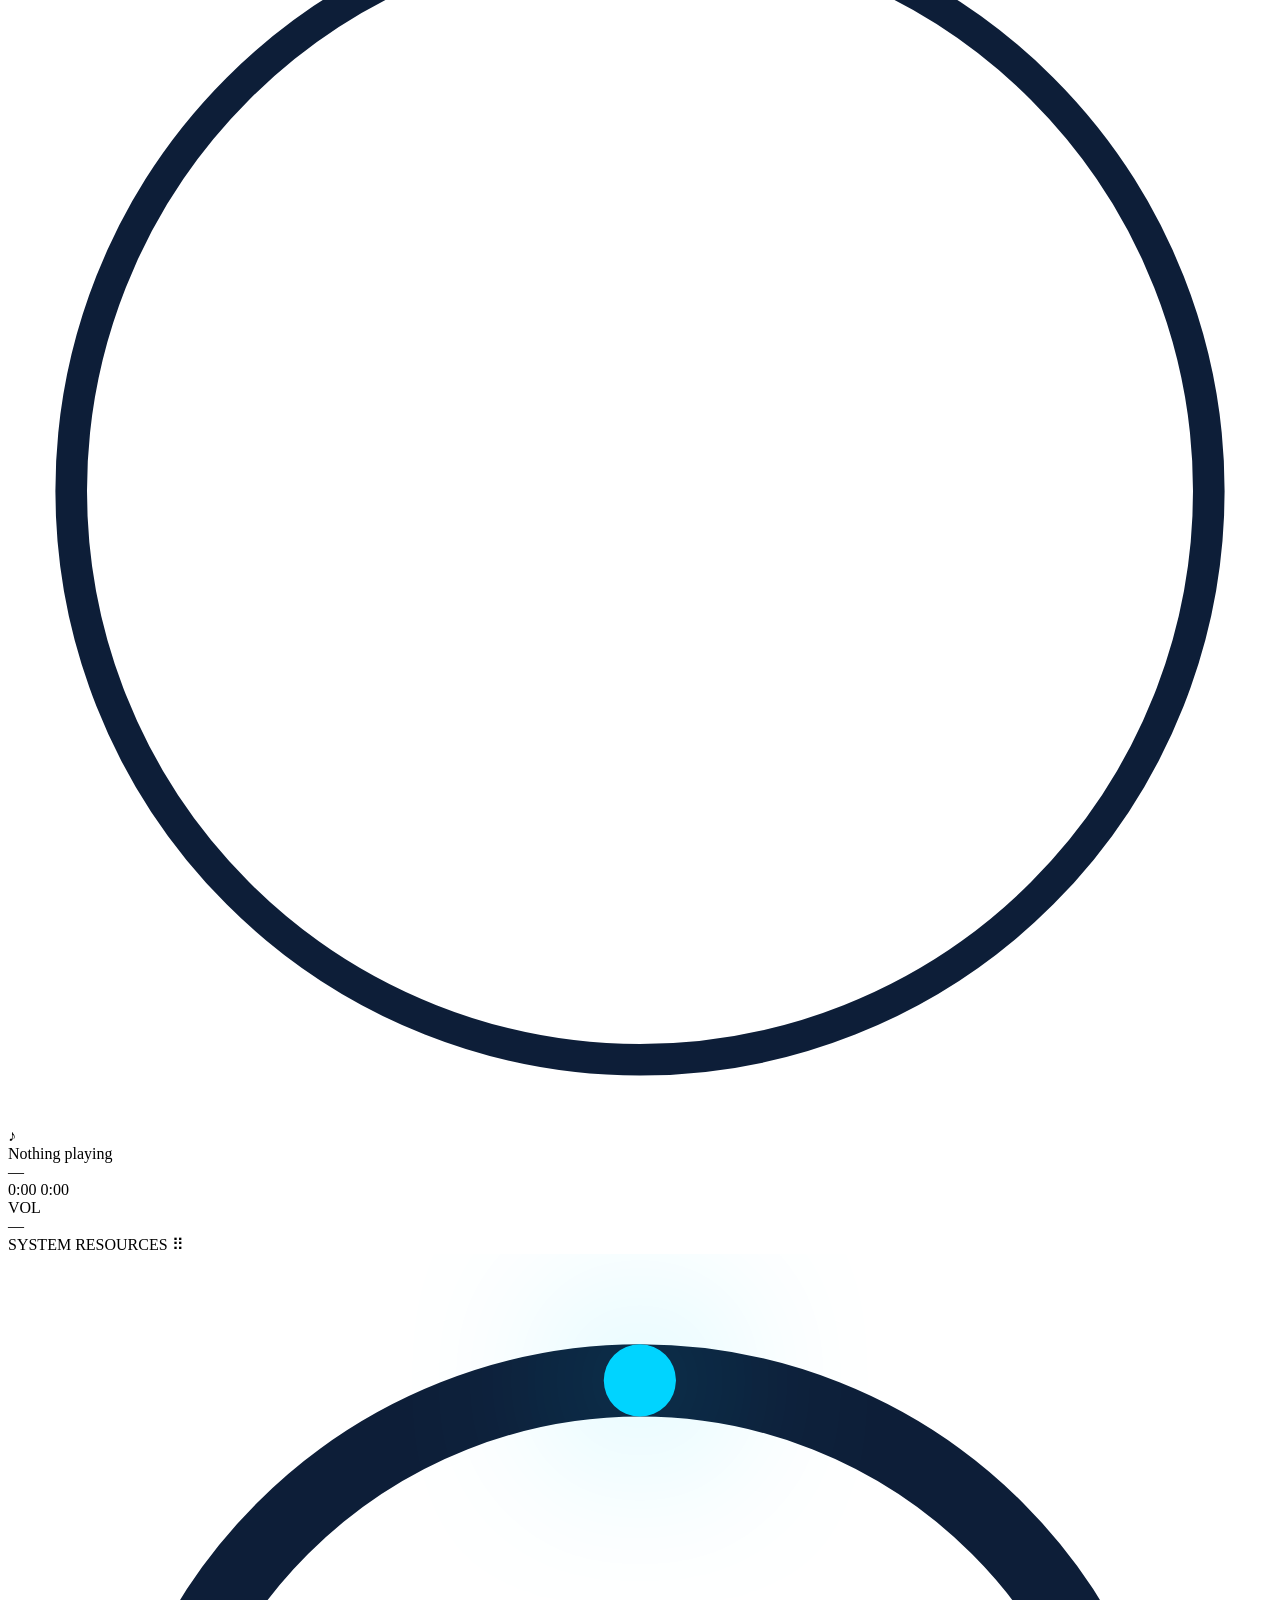
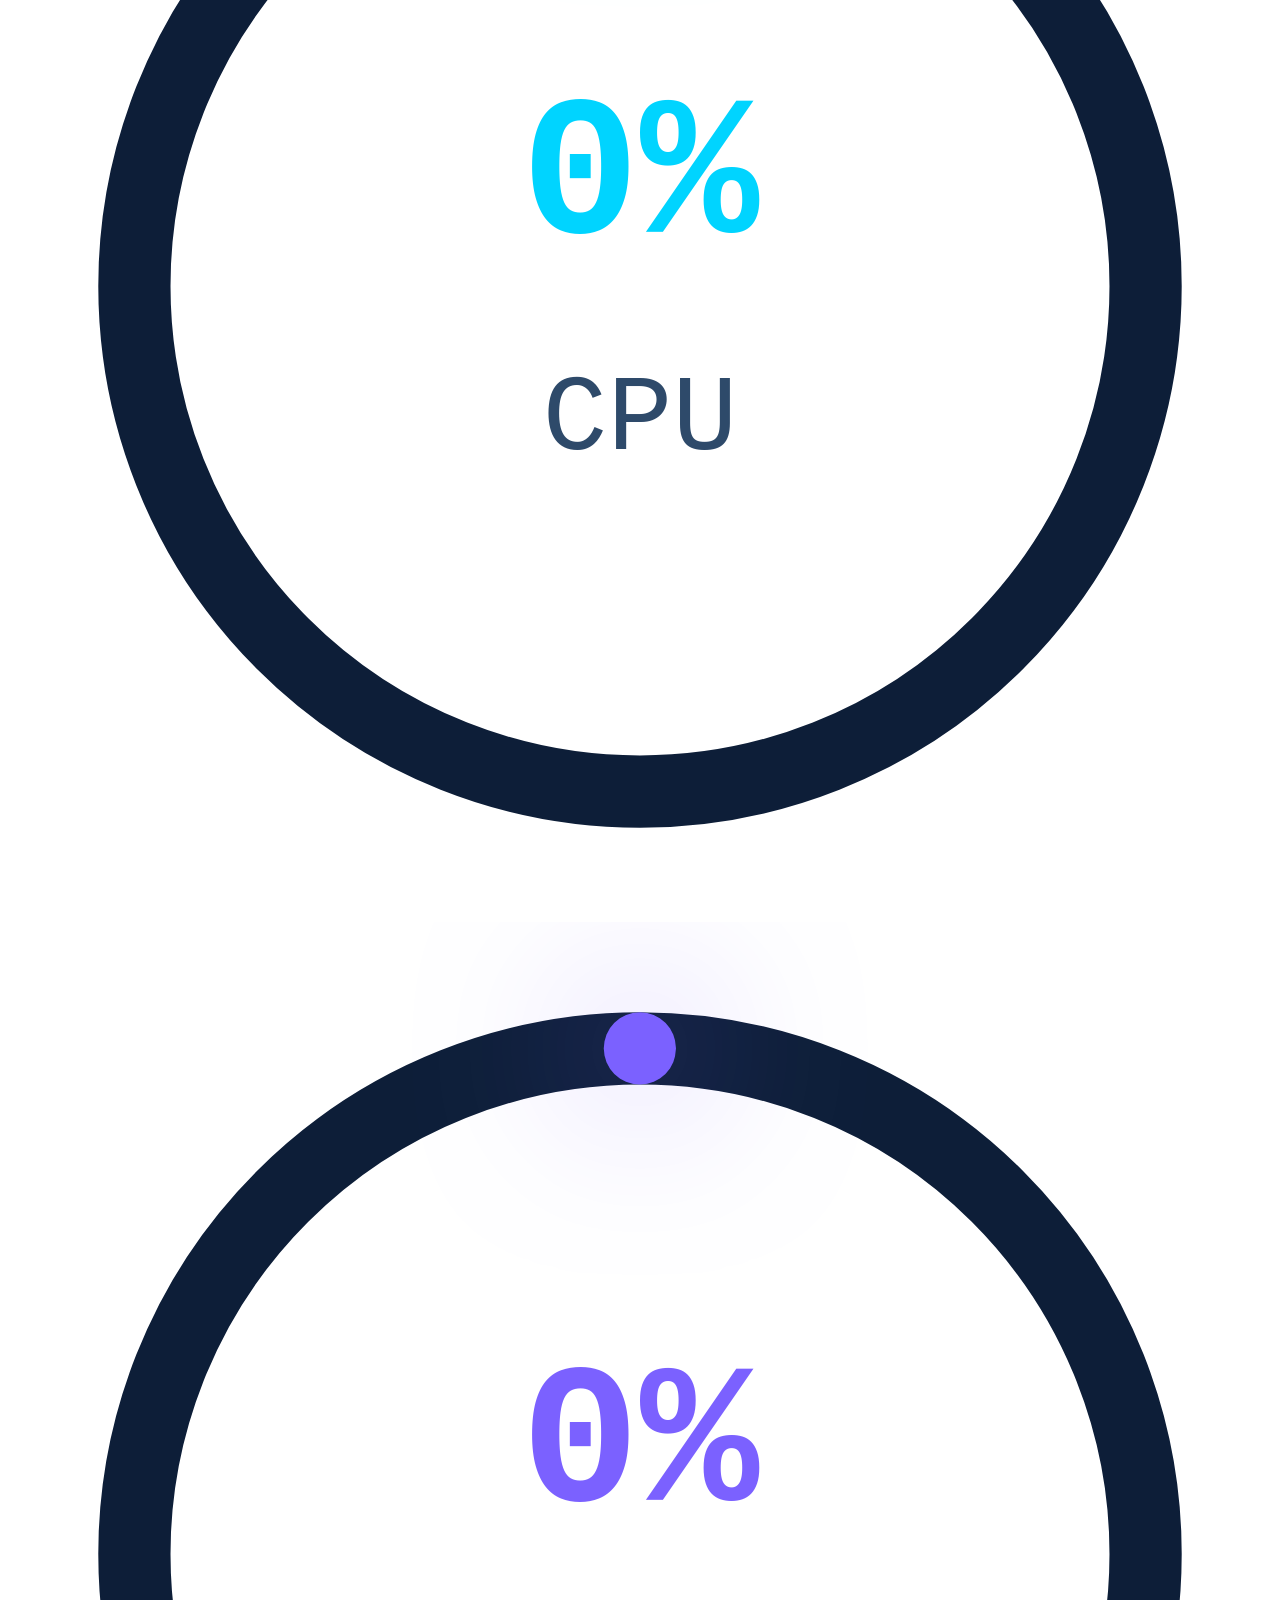
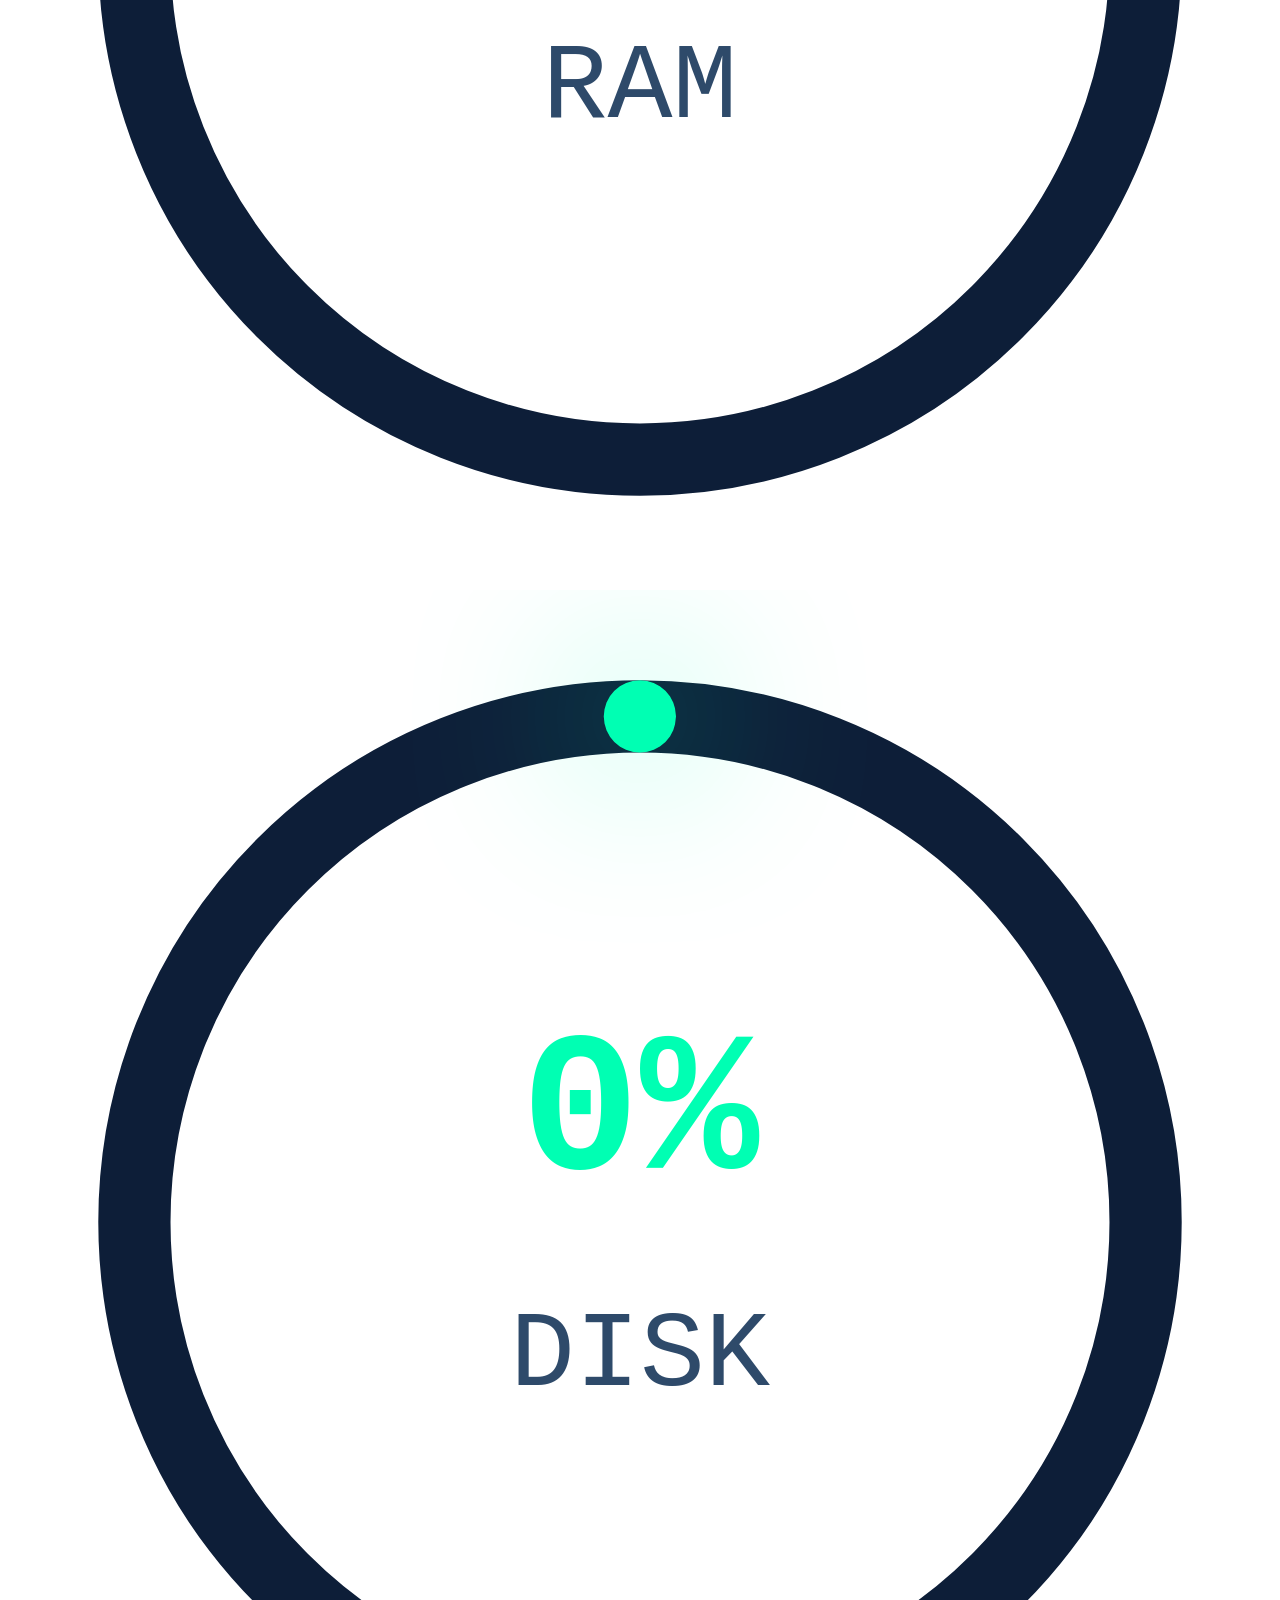
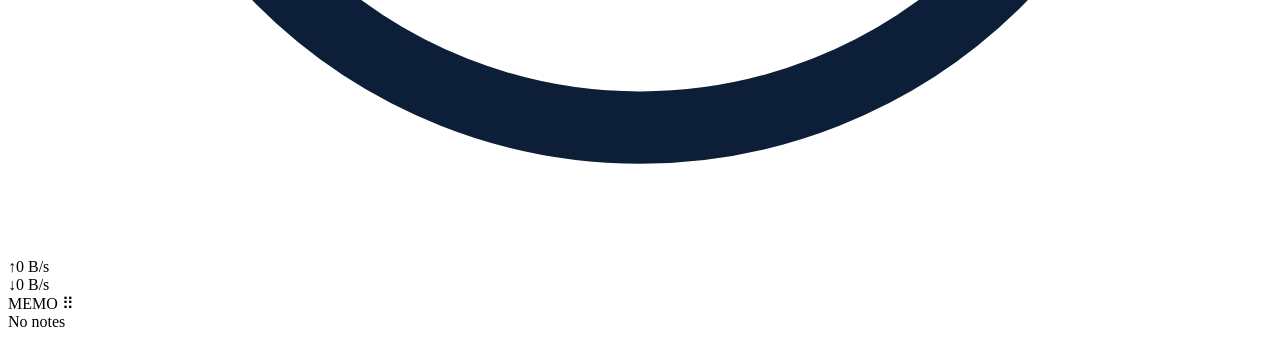
==== commit 078e294a: "Clean display: draggable widgets, no busy animations Replace busy rotating ring SVG with 4 floating " ====
--- a/frontend/templates/display.html
+++ b/frontend/templates/display.html
@@ -7,305 +7,170 @@
 </head>
 <body>
 
-<!-- Ambient background layers -->
-<div class="bg-hex"></div>
-<div class="bg-scan"></div>
-<div class="bg-vignette"></div>
+<!-- Screen corner brackets -->
+<span class="scr-corner tl"></span>
+<span class="scr-corner tr"></span>
+<span class="scr-corner bl"></span>
+<span class="scr-corner br"></span>
 
-<div class="hud">
+<!-- ══ TOP BAR ═══════════════════════════════════════════════════════════ -->
+<header class="topbar">
+  <div class="tb-logo">
+    <svg viewBox="0 0 34 34" class="logo-svg">
+      <circle cx="17" cy="17" r="14" fill="none" stroke="#00d4ff" stroke-width="1" opacity="0.25"/>
+      <circle cx="17" cy="17" r="9"  fill="none" stroke="#00d4ff" stroke-width="1" opacity="0.5"/>
+      <circle cx="17" cy="17" r="4"  fill="#00d4ff"/>
+      <circle cx="17" cy="17" r="1.5" fill="#ffffff"/>
+    </svg>
+    <div class="logo-text">
+      <div class="logo-name">MOTI</div>
+      <div class="logo-sub">ROOM INTELLIGENCE · OS v2</div>
+    </div>
+  </div>
 
-  <!-- ══ TOP BAR ══════════════════════════════════════════════════════════ -->
-  <header class="hud-top">
-    <div class="hud-top-left">
-      <div class="logo-arc">
-        <svg viewBox="0 0 44 44" class="logo-arc-svg">
-          <circle cx="22" cy="22" r="18" fill="none" stroke="var(--accent)" stroke-width="1.5"
-                  stroke-dasharray="4 3" opacity="0.4"/>
-          <circle cx="22" cy="22" r="12" fill="none" stroke="var(--accent)" stroke-width="1"/>
-          <circle cx="22" cy="22" r="4" fill="var(--accent)" class="logo-core"/>
-        </svg>
+  <div class="tb-clock">
+    <div class="tb-time" id="d-clock">00:00:00</div>
+    <div class="tb-date" id="d-date">—</div>
+  </div>
+
+  <div class="tb-right">
+    <div class="pill" id="pill-lights"><span class="pill-dot"></span>LIGHTS</div>
+    <div class="pill" id="pill-spotify"><span class="pill-dot"></span>SPOTIFY</div>
+    <a href="/" class="ctrl-link">⚙ CTRL</a>
+  </div>
+</header>
+
+<!-- ══ WIDGET CANVAS ═══════════════════════════════════════════════════════ -->
+<div class="canvas" id="canvas">
+
+  <!-- LIGHTS widget -->
+  <div class="widget" data-wid="lights">
+    <div class="widget-bar">
+      <span class="wi-dot"></span>
+      <span class="wi-title">LIGHTING</span>
+      <span class="wi-drag">⠿</span>
+    </div>
+    <div class="widget-body" id="d-lights">
+      <div class="empty-msg">No lights configured</div>
+    </div>
+  </div>
+
+  <!-- SPOTIFY widget -->
+  <div class="widget" data-wid="spotify">
+    <div class="widget-bar">
+      <span class="wi-dot"></span>
+      <span class="wi-title">AUDIO STREAM</span>
+      <span class="wi-drag">⠿</span>
+    </div>
+    <div class="widget-body sp-body">
+      <div class="sp-row">
+        <!-- Album art + circular progress -->
+        <div class="sp-art-wrap">
+          <svg viewBox="0 0 120 120" class="sp-ring-svg">
+            <circle cx="60" cy="60" r="54" fill="none" stroke="#0d1e38" stroke-width="3"/>
+            <circle id="sp-ring" cx="60" cy="60" r="54" fill="none"
+                    stroke="#00d4ff" stroke-width="3" stroke-linecap="round"
+                    stroke-dasharray="339.3 339.3" stroke-dashoffset="339.3"
+                    transform="rotate(-90 60 60)"
+                    style="transition:stroke-dashoffset 0.5s linear"/>
+          </svg>
+          <div class="sp-art" id="d-album-art">♪</div>
+        </div>
+        <!-- Track info -->
+        <div class="sp-info">
+          <div class="sp-track"  id="d-track">Nothing playing</div>
+          <div class="sp-artist" id="d-artist">—</div>
+          <div class="sp-times">
+            <span id="d-prog-cur"   class="sp-t">0:00</span>
+            <span id="d-prog-total" class="sp-t">0:00</span>
+          </div>
+          <div class="vol-row">
+            <span class="vol-lbl">VOL</span>
+            <div class="vol-bar"><div class="vol-fill" id="d-vol-fill"></div></div>
+            <span class="vol-val" id="d-vol-pct">—</span>
+          </div>
+        </div>
       </div>
-      <div class="logo-text-wrap">
-        <span class="logo-name">MOTI</span>
-        <span class="logo-sub">ARTIFICIAL INTELLIGENCE · ROOM OS v2</span>
+      <!-- EQ bars -->
+      <div class="eq-row" id="eq-bars">
+        <span class="eqb"></span><span class="eqb"></span><span class="eqb"></span>
+        <span class="eqb"></span><span class="eqb"></span><span class="eqb"></span>
+        <span class="eqb"></span><span class="eqb"></span><span class="eqb"></span>
+        <span class="eqb"></span><span class="eqb"></span><span class="eqb"></span>
       </div>
     </div>
+  </div>
 
-    <div class="hud-clock-wrap">
-      <div class="hud-clock" id="d-clock">00:00:00</div>
-      <div class="hud-date" id="d-date">—</div>
+  <!-- PC STATS widget -->
+  <div class="widget" data-wid="pc">
+    <div class="widget-bar">
+      <span class="wi-dot"></span>
+      <span class="wi-title">SYSTEM RESOURCES</span>
+      <span class="wi-drag">⠿</span>
     </div>
-
-    <div class="hud-top-right">
-      <div class="status-pill" id="pill-lights">
-        <span class="pill-dot"></span><span>LIGHTS</span>
-      </div>
-      <div class="status-pill" id="pill-spotify">
-        <span class="pill-dot"></span><span>SPOTIFY</span>
-      </div>
-      <a href="/" class="hud-ctrl-link">⚙ CTRL</a>
-    </div>
-  </header>
-
-  <!-- ══ MAIN ══════════════════════════════════════════════════════════════ -->
-  <main class="hud-main">
-
-    <!-- ── LEFT: Lights ── -->
-    <aside class="hud-panel hud-left">
-      <div class="panel-label">LIGHTING SYSTEM</div>
-      <div id="d-lights" class="lights-stack"></div>
-    </aside>
-
-    <!-- ── CENTER: Core AI ── -->
-    <div class="hud-center">
-
-      <!-- Outer decorative arcs -->
-      <div class="core-shell">
-        <svg class="core-svg" viewBox="0 0 500 500" xmlns="http://www.w3.org/2000/svg">
-          <defs>
-            <filter id="glow-sm">
-              <feGaussianBlur stdDeviation="2" result="b"/>
-              <feMerge><feMergeNode in="b"/><feMergeNode in="SourceGraphic"/></feMerge>
-            </filter>
-            <filter id="glow-md">
-              <feGaussianBlur stdDeviation="5" result="b"/>
-              <feMerge><feMergeNode in="b"/><feMergeNode in="SourceGraphic"/></feMerge>
-            </filter>
-            <filter id="glow-lg">
-              <feGaussianBlur stdDeviation="12" result="b"/>
-              <feMerge><feMergeNode in="b"/><feMergeNode in="SourceGraphic"/></feMerge>
-            </filter>
-            <radialGradient id="core-grad" cx="50%" cy="50%" r="50%">
-              <stop offset="0%"   stop-color="#ffffff" stop-opacity="0.95"/>
-              <stop offset="40%"  stop-color="#00d4ff" stop-opacity="0.9"/>
-              <stop offset="100%" stop-color="#0055aa" stop-opacity="0.1"/>
-            </radialGradient>
-            <radialGradient id="iris-grad" cx="50%" cy="50%" r="50%">
-              <stop offset="0%"   stop-color="#00d4ff" stop-opacity="0.3"/>
-              <stop offset="100%" stop-color="#0a1a30" stop-opacity="0"/>
-            </radialGradient>
-          </defs>
-
-          <!-- Ring 1 — outermost dashed, slow rotate -->
-          <circle class="r-spin-slow" cx="250" cy="250" r="220"
-                  fill="none" stroke="#00d4ff" stroke-width="1"
-                  stroke-dasharray="6 10" opacity="0.25"/>
-
-          <!-- Ring 2 — tick marks ring -->
-          <circle class="r-spin-slow" cx="250" cy="250" r="200"
-                  fill="none" stroke="#00d4ff" stroke-width="0.5"
-                  stroke-dasharray="1 12.44" opacity="0.5"/>
-
-          <!-- Ring 3 — partial arc, counter rotate -->
-          <circle class="r-spin-rev" cx="250" cy="250" r="178"
-                  fill="none" stroke="#00d4ff" stroke-width="1.5"
-                  stroke-dasharray="120 440" opacity="0.7"
-                  filter="url(#glow-sm)"/>
-          <circle class="r-spin-rev" cx="250" cy="250" r="178"
-                  fill="none" stroke="#7b61ff" stroke-width="0.5"
-                  stroke-dasharray="60 500" opacity="0.5"/>
-
-          <!-- Ring 4 — solid mid ring -->
-          <circle cx="250" cy="250" r="155"
-                  fill="none" stroke="#0a2a50" stroke-width="1.5"/>
-          <circle class="r-spin-med" cx="250" cy="250" r="155"
-                  fill="none" stroke="#00d4ff" stroke-width="1"
-                  stroke-dasharray="30 200 60 670" opacity="0.8"
-                  filter="url(#glow-sm)"/>
-
-          <!-- Divider marks on ring 4 -->
-          <g class="r-spin-med" opacity="0.6">
-            <line x1="250" y1="95"  x2="250" y2="108" stroke="#00d4ff" stroke-width="2"/>
-            <line x1="250" y1="95"  x2="250" y2="108" stroke="#00d4ff" stroke-width="2" transform="rotate(45 250 250)"/>
-            <line x1="250" y1="95"  x2="250" y2="108" stroke="#00d4ff" stroke-width="2" transform="rotate(90 250 250)"/>
-            <line x1="250" y1="95"  x2="250" y2="108" stroke="#00d4ff" stroke-width="2" transform="rotate(135 250 250)"/>
-            <line x1="250" y1="95"  x2="250" y2="108" stroke="#00d4ff" stroke-width="2" transform="rotate(180 250 250)"/>
-            <line x1="250" y1="95"  x2="250" y2="108" stroke="#00d4ff" stroke-width="2" transform="rotate(225 250 250)"/>
-            <line x1="250" y1="95"  x2="250" y2="108" stroke="#00d4ff" stroke-width="2" transform="rotate(270 250 250)"/>
-            <line x1="250" y1="95"  x2="250" y2="108" stroke="#00d4ff" stroke-width="2" transform="rotate(315 250 250)"/>
-          </g>
-
-          <!-- Ring 5 — inner data ring -->
-          <circle cx="250" cy="250" r="120"
-                  fill="rgba(0,212,255,0.02)" stroke="#0a2a50" stroke-width="1"/>
-          <circle class="r-spin-rev-fast" cx="250" cy="250" r="120"
-                  fill="none" stroke="#00d4ff" stroke-width="1.5"
-                  stroke-dasharray="40 150 20 540" opacity="0.9"
-                  filter="url(#glow-sm)"/>
-
-          <!-- Core glow backdrop -->
-          <circle cx="250" cy="250" r="80"
-                  fill="url(#iris-grad)"
-                  filter="url(#glow-lg)"/>
-
-          <!-- Core solid ring -->
-          <circle cx="250" cy="250" r="72"
-                  fill="rgba(0,10,24,0.9)"
-                  stroke="#00d4ff" stroke-width="2"
-                  filter="url(#glow-md)"/>
-
-          <!-- Inner iris ring -->
-          <circle class="r-spin-fast" cx="250" cy="250" r="56"
-                  fill="none" stroke="#00d4ff" stroke-width="1"
-                  stroke-dasharray="8 8" opacity="0.6"/>
-
-          <!-- Iris fill -->
-          <circle cx="250" cy="250" r="46"
-                  fill="radial-gradient" fill="rgba(0,212,255,0.06)"/>
-
-          <!-- Central eye -->
-          <ellipse class="iris-pupil" cx="250" cy="250" rx="28" ry="28"
-                   fill="#000810"
-                   stroke="#00d4ff" stroke-width="1.5"
-                   filter="url(#glow-md)"/>
-
-          <!-- Pupil highlight lines (cross) -->
-          <line x1="222" y1="250" x2="278" y2="250" stroke="#00d4ff" stroke-width="0.5" opacity="0.4"/>
-          <line x1="250" y1="222" x2="250" y2="278" stroke="#00d4ff" stroke-width="0.5" opacity="0.4"/>
-
-          <!-- Central core dot -->
-          <circle class="core-pulse" cx="250" cy="250" r="10"
-                  fill="url(#core-grad)" filter="url(#glow-lg)"/>
-          <circle cx="250" cy="250" r="4" fill="#ffffff" opacity="0.95"/>
-
-          <!-- Data readout lines radiating out -->
-          <g opacity="0.35" stroke="#00d4ff" stroke-width="0.5">
-            <line x1="250" y1="130" x2="250" y2="92"/>
-            <line x1="362" y1="250" x2="400" y2="250"/>
-            <line x1="138" y1="250" x2="100" y2="250"/>
-            <line x1="250" y1="370" x2="250" y2="408"/>
-            <line x1="330" y1="170" x2="358" y2="142"/>
-            <line x1="170" y1="330" x2="142" y2="358"/>
-          </g>
-          <!-- Data readout boxes -->
-          <rect x="228" y="78" width="44" height="12" rx="2" fill="#000d1a" stroke="#00d4ff" stroke-width="0.5" opacity="0.7"/>
-          <text x="250" y="88" fill="#00d4ff" font-size="7" text-anchor="middle" font-family="'Share Tech Mono',monospace" id="core-cpu-label">CPU 0%</text>
-          <rect x="362" y="244" width="44" height="12" rx="2" fill="#000d1a" stroke="#00d4ff" stroke-width="0.5" opacity="0.7"/>
-          <text x="384" y="254" fill="#00d4ff" font-size="7" text-anchor="middle" font-family="'Share Tech Mono',monospace" id="core-ram-label">RAM 0%</text>
-          <rect x="406" y="244" width="0" height="0" opacity="0"/>
-        </svg>
-
-        <!-- State label below rings -->
-        <div class="core-state" id="d-char-state">SYSTEM ACTIVE</div>
-      </div>
-
-    </div>
-
-    <!-- ── RIGHT: Spotify ── -->
-    <aside class="hud-panel hud-right">
-      <div class="panel-label">AUDIO STREAM</div>
-
-      <!-- Album art with circular progress ring -->
-      <div class="sp-art-wrap">
-        <svg class="sp-progress-ring" viewBox="0 0 140 140">
-          <circle cx="70" cy="70" r="63" fill="none"
-                  stroke="#0a2a50" stroke-width="4"/>
-          <circle id="sp-ring" cx="70" cy="70" r="63" fill="none"
-                  stroke="#00d4ff" stroke-width="4"
-                  stroke-linecap="round"
-                  stroke-dasharray="395.8 395.8"
-                  stroke-dashoffset="395.8"
-                  transform="rotate(-90 70 70)"
-                  filter="url(#glow-sm)"
-                  style="transition:stroke-dashoffset 0.5s linear"/>
-        </svg>
-        <div class="sp-art" id="d-album-art">♪</div>
-      </div>
-
-      <div class="sp-track"  id="d-track">Nothing playing</div>
-      <div class="sp-artist" id="d-artist">—</div>
-
-      <div class="sp-time-row">
-        <span id="d-prog-cur" class="sp-time">0:00</span>
-        <span id="d-prog-total" class="sp-time">0:00</span>
-      </div>
-
-      <!-- Volume arc -->
-      <div class="vol-row">
-        <span class="vol-icon">VOL</span>
-        <div class="vol-bar">
-          <div class="vol-fill" id="d-vol-fill"></div>
+    <div class="widget-body pc-body">
+      <div class="gauges-row">
+        <div class="gauge-wrap">
+          <svg viewBox="0 0 70 70" class="gauge-svg">
+            <circle cx="35" cy="35" r="28" fill="none" stroke="#0d1e38" stroke-width="4"/>
+            <circle id="arc-cpu" cx="35" cy="35" r="28" fill="none" stroke="#00d4ff"
+                    stroke-width="4" stroke-linecap="round"
+                    stroke-dasharray="175.9 175.9" stroke-dashoffset="175.9"
+                    transform="rotate(-90 35 35)"
+                    style="transition:stroke-dashoffset 0.6s;filter:drop-shadow(0 0 5px #00d4ff)"/>
+            <text id="gauge-cpu-val" x="35" y="32" text-anchor="middle"
+                  fill="#00d4ff" font-size="11" font-weight="700" font-family="'Share Tech Mono',monospace">0%</text>
+            <text x="35" y="44" text-anchor="middle"
+                  fill="#2e4a6a" font-size="6" font-family="'Share Tech Mono',monospace">CPU</text>
+          </svg>
         </div>
-        <span class="vol-pct" id="d-vol-pct">—</span>
-      </div>
-
-      <!-- EQ visualizer -->
-      <div class="eq-wrap" id="eq-wrap">
-        <div class="eq-bar-group" id="eq-bars">
-          <span class="eqb"></span><span class="eqb"></span><span class="eqb"></span>
-          <span class="eqb"></span><span class="eqb"></span><span class="eqb"></span>
-          <span class="eqb"></span><span class="eqb"></span><span class="eqb"></span>
-          <span class="eqb"></span><span class="eqb"></span><span class="eqb"></span>
+        <div class="gauge-wrap">
+          <svg viewBox="0 0 70 70" class="gauge-svg">
+            <circle cx="35" cy="35" r="28" fill="none" stroke="#0d1e38" stroke-width="4"/>
+            <circle id="arc-ram" cx="35" cy="35" r="28" fill="none" stroke="#7b61ff"
+                    stroke-width="4" stroke-linecap="round"
+                    stroke-dasharray="175.9 175.9" stroke-dashoffset="175.9"
+                    transform="rotate(-90 35 35)"
+                    style="transition:stroke-dashoffset 0.6s;filter:drop-shadow(0 0 5px #7b61ff)"/>
+            <text id="gauge-ram-val" x="35" y="32" text-anchor="middle"
+                  fill="#7b61ff" font-size="11" font-weight="700" font-family="'Share Tech Mono',monospace">0%</text>
+            <text x="35" y="44" text-anchor="middle"
+                  fill="#2e4a6a" font-size="6" font-family="'Share Tech Mono',monospace">RAM</text>
+          </svg>
+        </div>
+        <div class="gauge-wrap">
+          <svg viewBox="0 0 70 70" class="gauge-svg">
+            <circle cx="35" cy="35" r="28" fill="none" stroke="#0d1e38" stroke-width="4"/>
+            <circle id="arc-disk" cx="35" cy="35" r="28" fill="none" stroke="#00ffb3"
+                    stroke-width="4" stroke-linecap="round"
+                    stroke-dasharray="175.9 175.9" stroke-dashoffset="175.9"
+                    transform="rotate(-90 35 35)"
+                    style="transition:stroke-dashoffset 0.6s;filter:drop-shadow(0 0 5px #00ffb3)"/>
+            <text id="gauge-disk-val" x="35" y="32" text-anchor="middle"
+                  fill="#00ffb3" font-size="11" font-weight="700" font-family="'Share Tech Mono',monospace">0%</text>
+            <text x="35" y="44" text-anchor="middle"
+                  fill="#2e4a6a" font-size="6" font-family="'Share Tech Mono',monospace">DISK</text>
+          </svg>
         </div>
       </div>
-    </aside>
-
-  </main>
-
-  <!-- ══ BOTTOM BAR ════════════════════════════════════════════════════════ -->
-  <footer class="hud-bottom">
-
-    <!-- Arc gauges -->
-    <div class="gauges-row">
-      <div class="arc-gauge-wrap">
-        <svg class="arc-svg" viewBox="0 0 80 80">
-          <circle cx="40" cy="40" r="32" fill="none" stroke="#0a2a50" stroke-width="5"/>
-          <circle id="arc-cpu" cx="40" cy="40" r="32" fill="none"
-                  stroke="#00d4ff" stroke-width="5" stroke-linecap="round"
-                  stroke-dasharray="201.1 201.1" stroke-dashoffset="201.1"
-                  transform="rotate(-90 40 40)"
-                  style="transition:stroke-dashoffset 0.5s;filter:drop-shadow(0 0 4px #00d4ff)"/>
-          <text x="40" y="36" fill="#00d4ff" font-size="10" font-weight="700"
-                text-anchor="middle" font-family="'Share Tech Mono',monospace" id="gauge-cpu-val">0%</text>
-          <text x="40" y="48" fill="#3a5a8a" font-size="6"
-                text-anchor="middle" font-family="'Share Tech Mono',monospace">CPU</text>
-        </svg>
-      </div>
-      <div class="arc-gauge-wrap">
-        <svg class="arc-svg" viewBox="0 0 80 80">
-          <circle cx="40" cy="40" r="32" fill="none" stroke="#0a2a50" stroke-width="5"/>
-          <circle id="arc-ram" cx="40" cy="40" r="32" fill="none"
-                  stroke="#7b61ff" stroke-width="5" stroke-linecap="round"
-                  stroke-dasharray="201.1 201.1" stroke-dashoffset="201.1"
-                  transform="rotate(-90 40 40)"
-                  style="transition:stroke-dashoffset 0.5s;filter:drop-shadow(0 0 4px #7b61ff)"/>
-          <text x="40" y="36" fill="#7b61ff" font-size="10" font-weight="700"
-                text-anchor="middle" font-family="'Share Tech Mono',monospace" id="gauge-ram-val">0%</text>
-          <text x="40" y="48" fill="#3a5a8a" font-size="6"
-                text-anchor="middle" font-family="'Share Tech Mono',monospace">RAM</text>
-        </svg>
-      </div>
-      <div class="arc-gauge-wrap">
-        <svg class="arc-svg" viewBox="0 0 80 80">
-          <circle cx="40" cy="40" r="32" fill="none" stroke="#0a2a50" stroke-width="5"/>
-          <circle id="arc-disk" cx="40" cy="40" r="32" fill="none"
-                  stroke="#00ffb3" stroke-width="5" stroke-linecap="round"
-                  stroke-dasharray="201.1 201.1" stroke-dashoffset="201.1"
-                  transform="rotate(-90 40 40)"
-                  style="transition:stroke-dashoffset 0.5s;filter:drop-shadow(0 0 4px #00ffb3)"/>
-          <text x="40" y="36" fill="#00ffb3" font-size="10" font-weight="700"
-                text-anchor="middle" font-family="'Share Tech Mono',monospace" id="gauge-disk-val">0%</text>
-          <text x="40" y="48" fill="#3a5a8a" font-size="6"
-                text-anchor="middle" font-family="'Share Tech Mono',monospace">DISK</text>
-        </svg>
+      <div class="net-grid">
+        <div class="net-row"><span class="net-lbl">↑</span><span class="net-val" id="d-net-up">0 B/s</span></div>
+        <div class="net-row"><span class="net-lbl">↓</span><span class="net-val" id="d-net-down">0 B/s</span></div>
       </div>
     </div>
+  </div>
 
-    <!-- Notes ticker -->
-    <div class="ticker-wrap">
-      <span class="ticker-label">MEMO</span>
-      <div class="ticker-track">
-        <div class="ticker-inner" id="d-notes-ticker">—</div>
-      </div>
+  <!-- NOTES widget -->
+  <div class="widget" data-wid="notes">
+    <div class="widget-bar">
+      <span class="wi-dot"></span>
+      <span class="wi-title">MEMO</span>
+      <span class="wi-drag">⠿</span>
     </div>
-
-    <!-- Net stats -->
-    <div class="net-stats">
-      <div class="net-row"><span class="net-lbl">↑</span><span class="net-val" id="d-net-up">0 KB/s</span></div>
-      <div class="net-row"><span class="net-lbl">↓</span><span class="net-val" id="d-net-down">0 KB/s</span></div>
+    <div class="widget-body notes-body" id="d-notes">
+      <div class="empty-msg">No notes</div>
     </div>
-
-  </footer>
+  </div>
 
 </div>
 
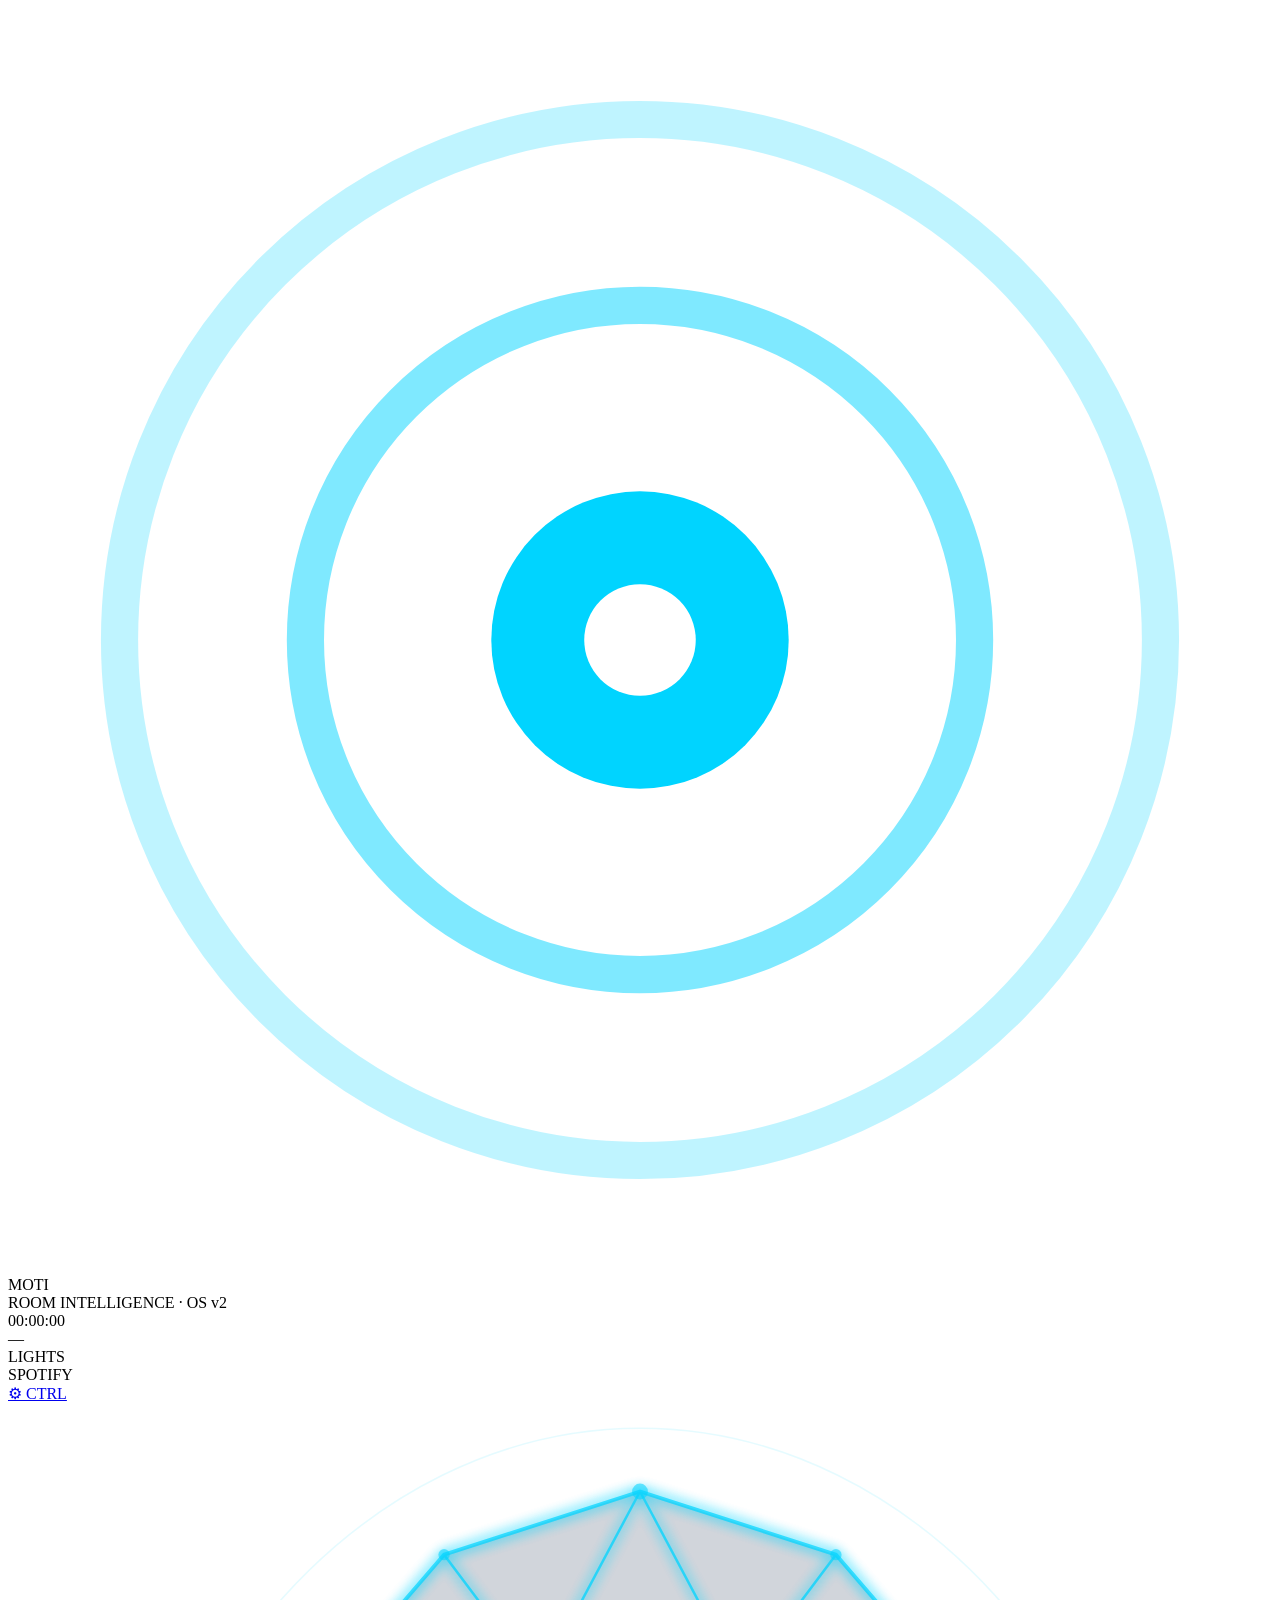
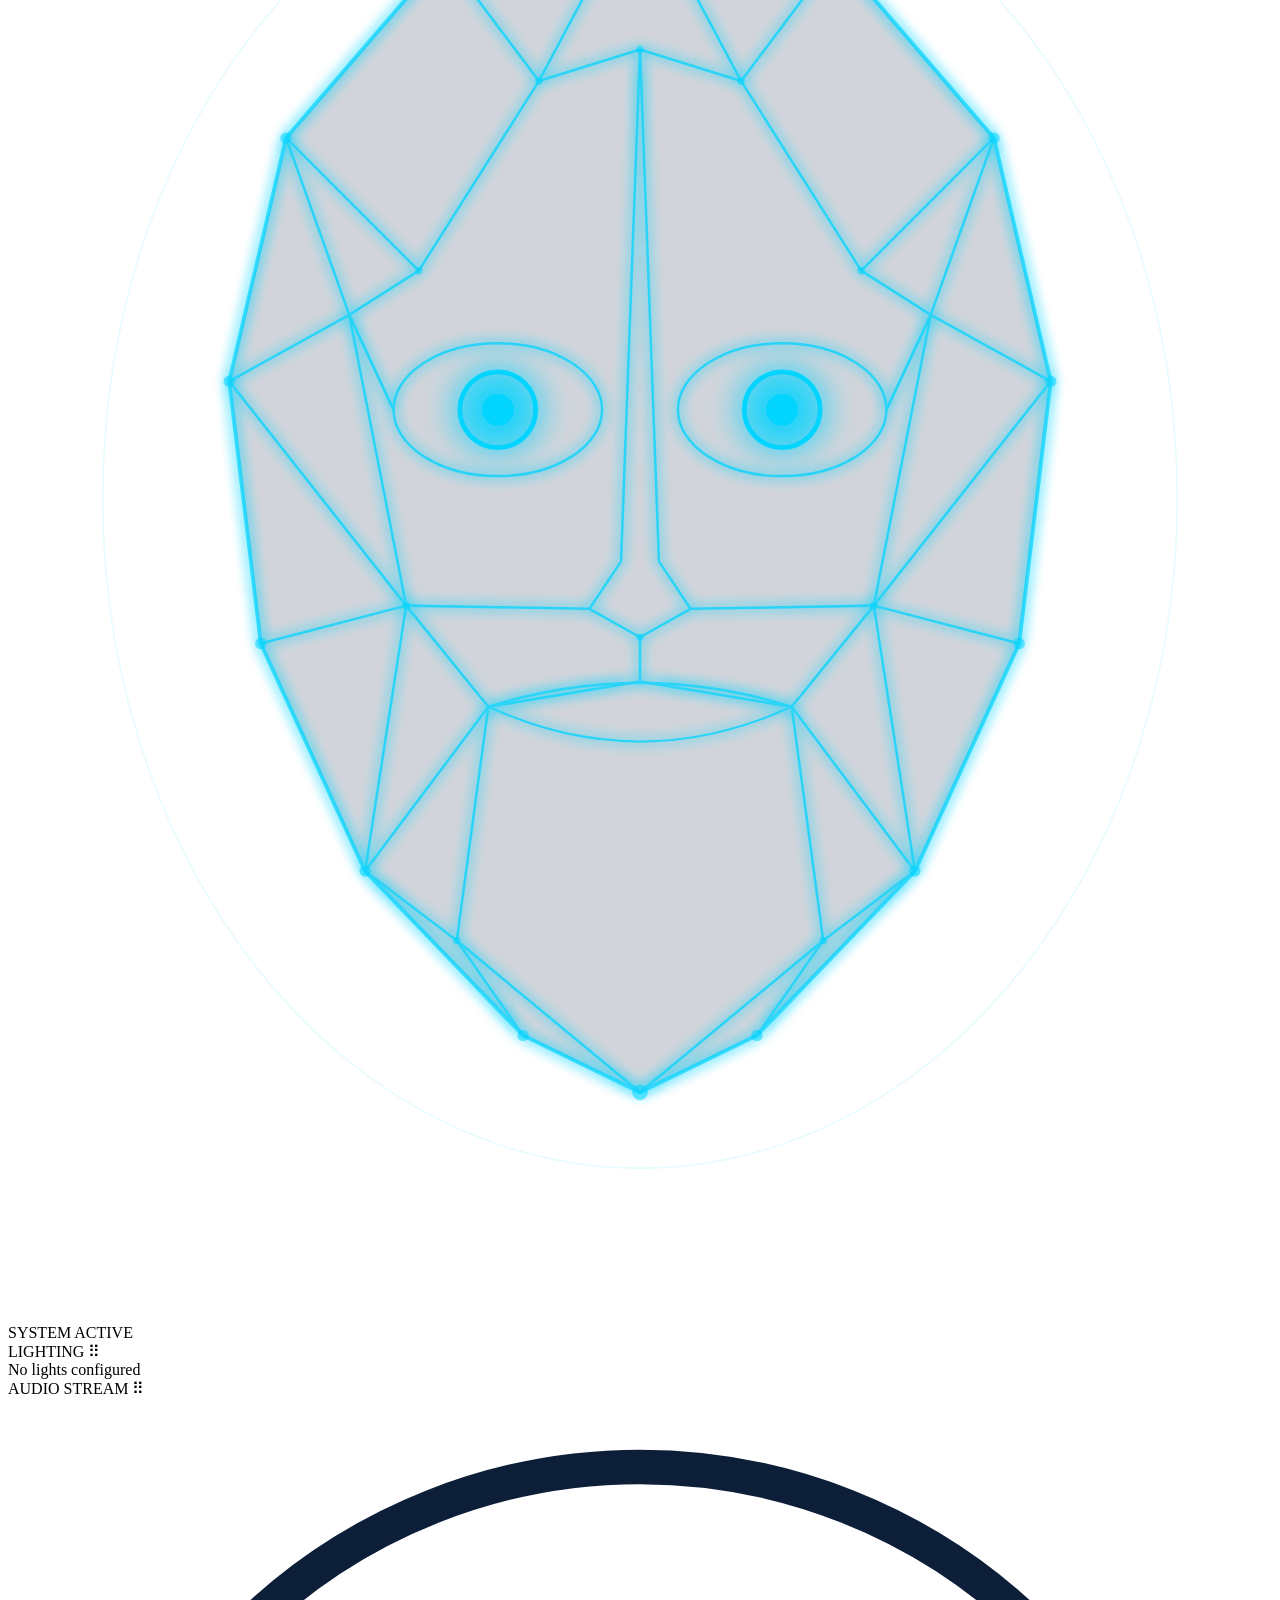
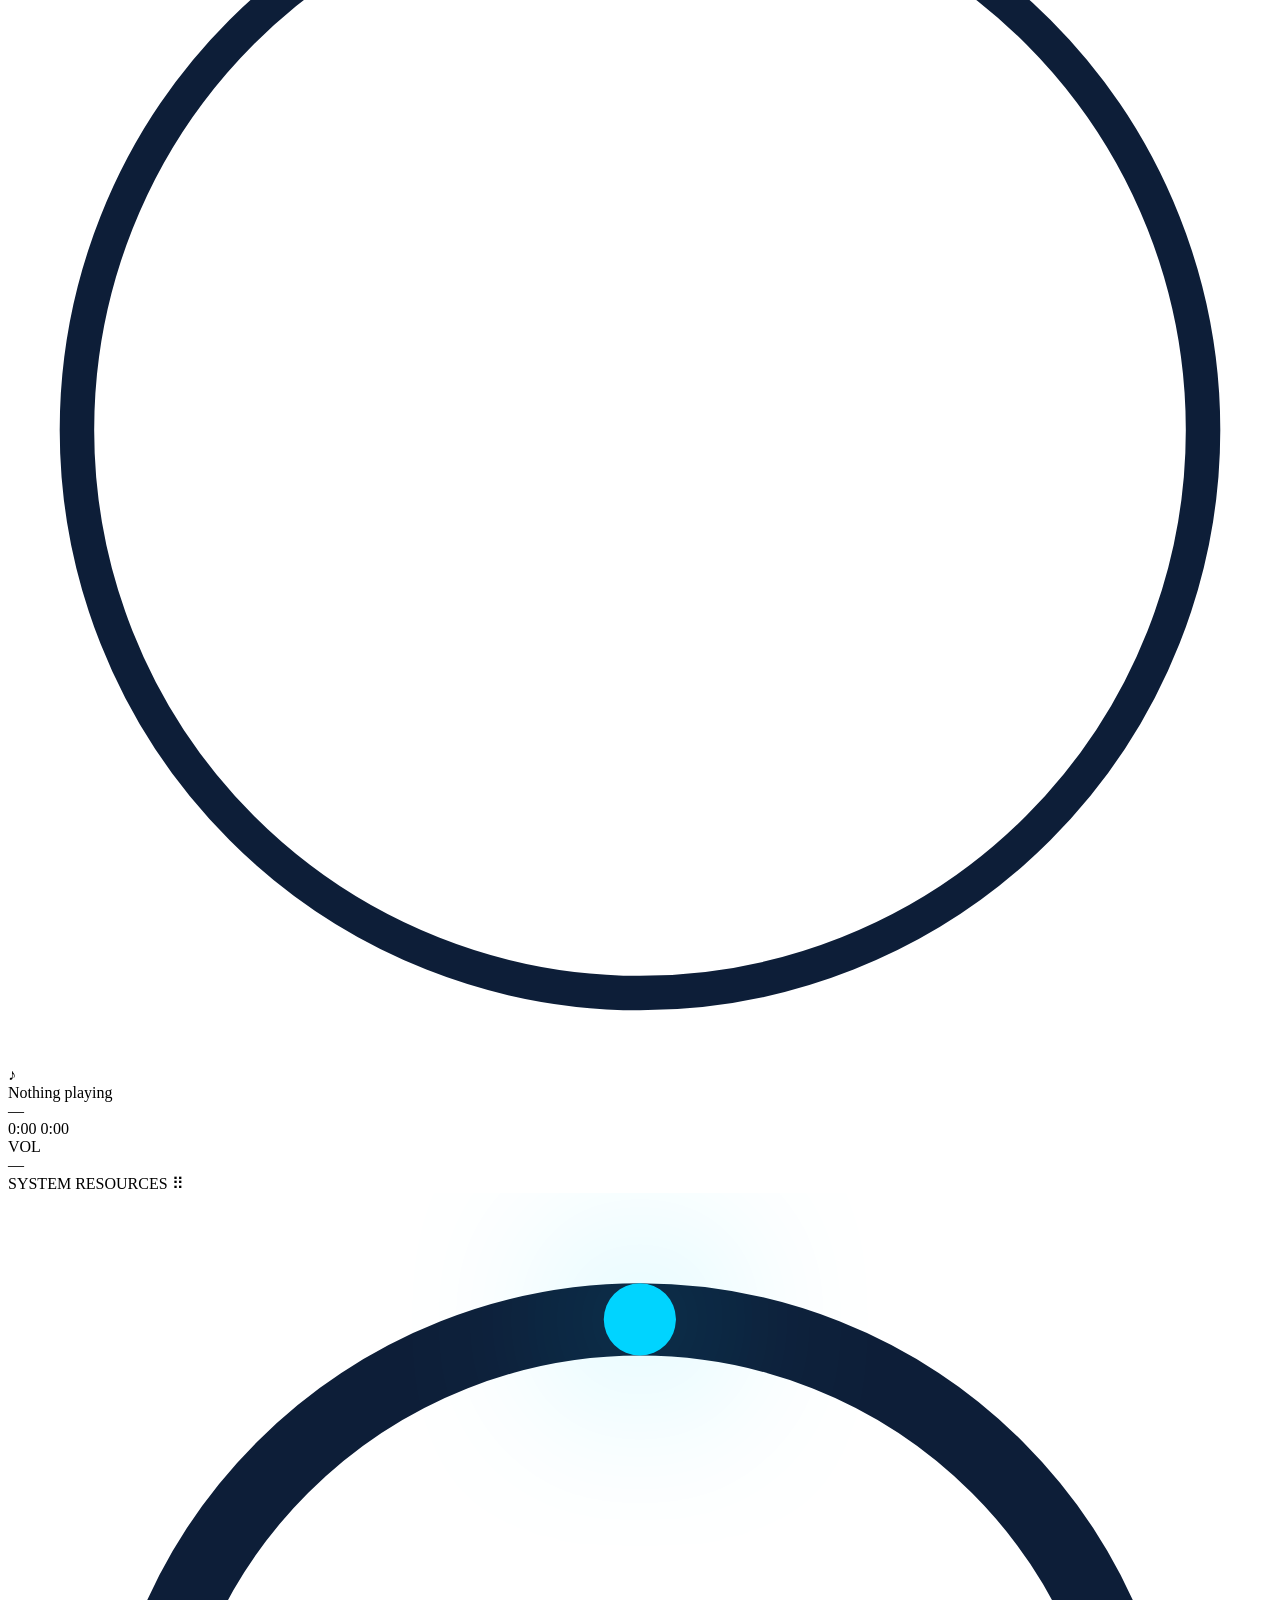
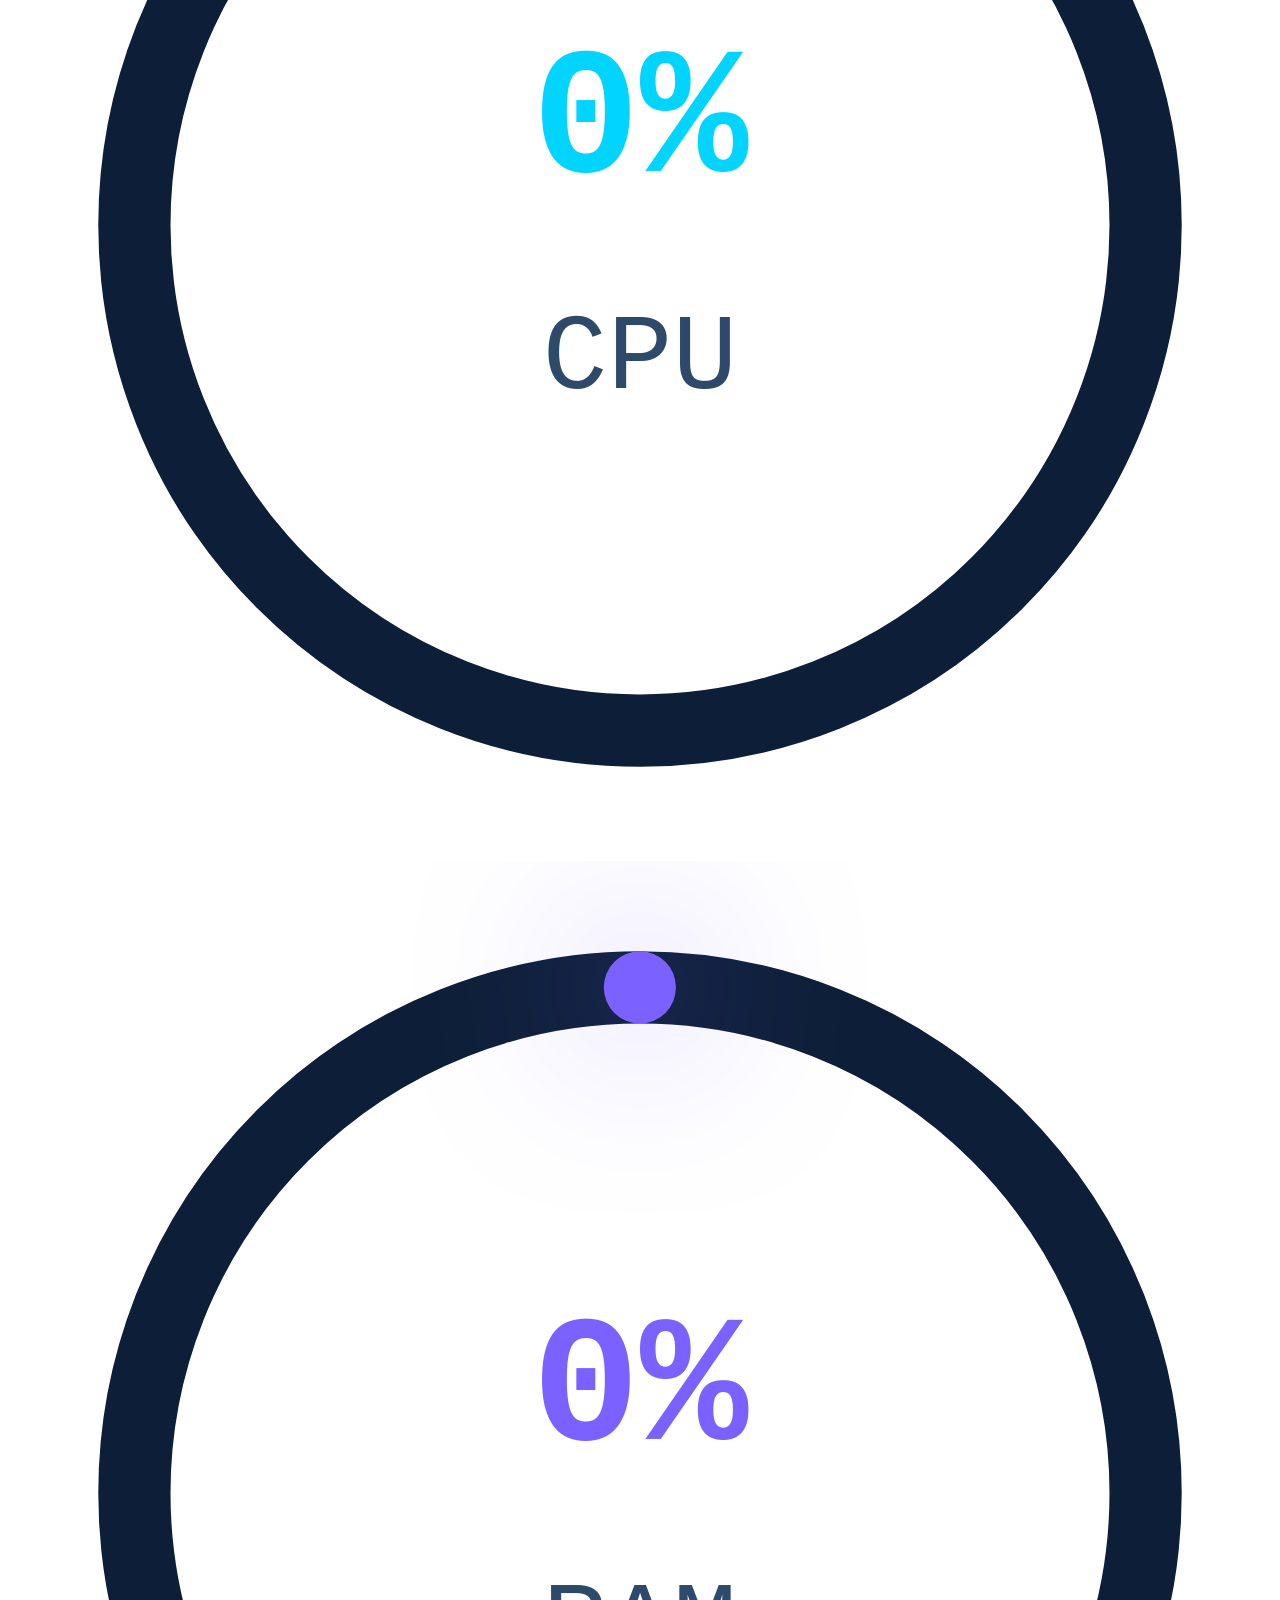
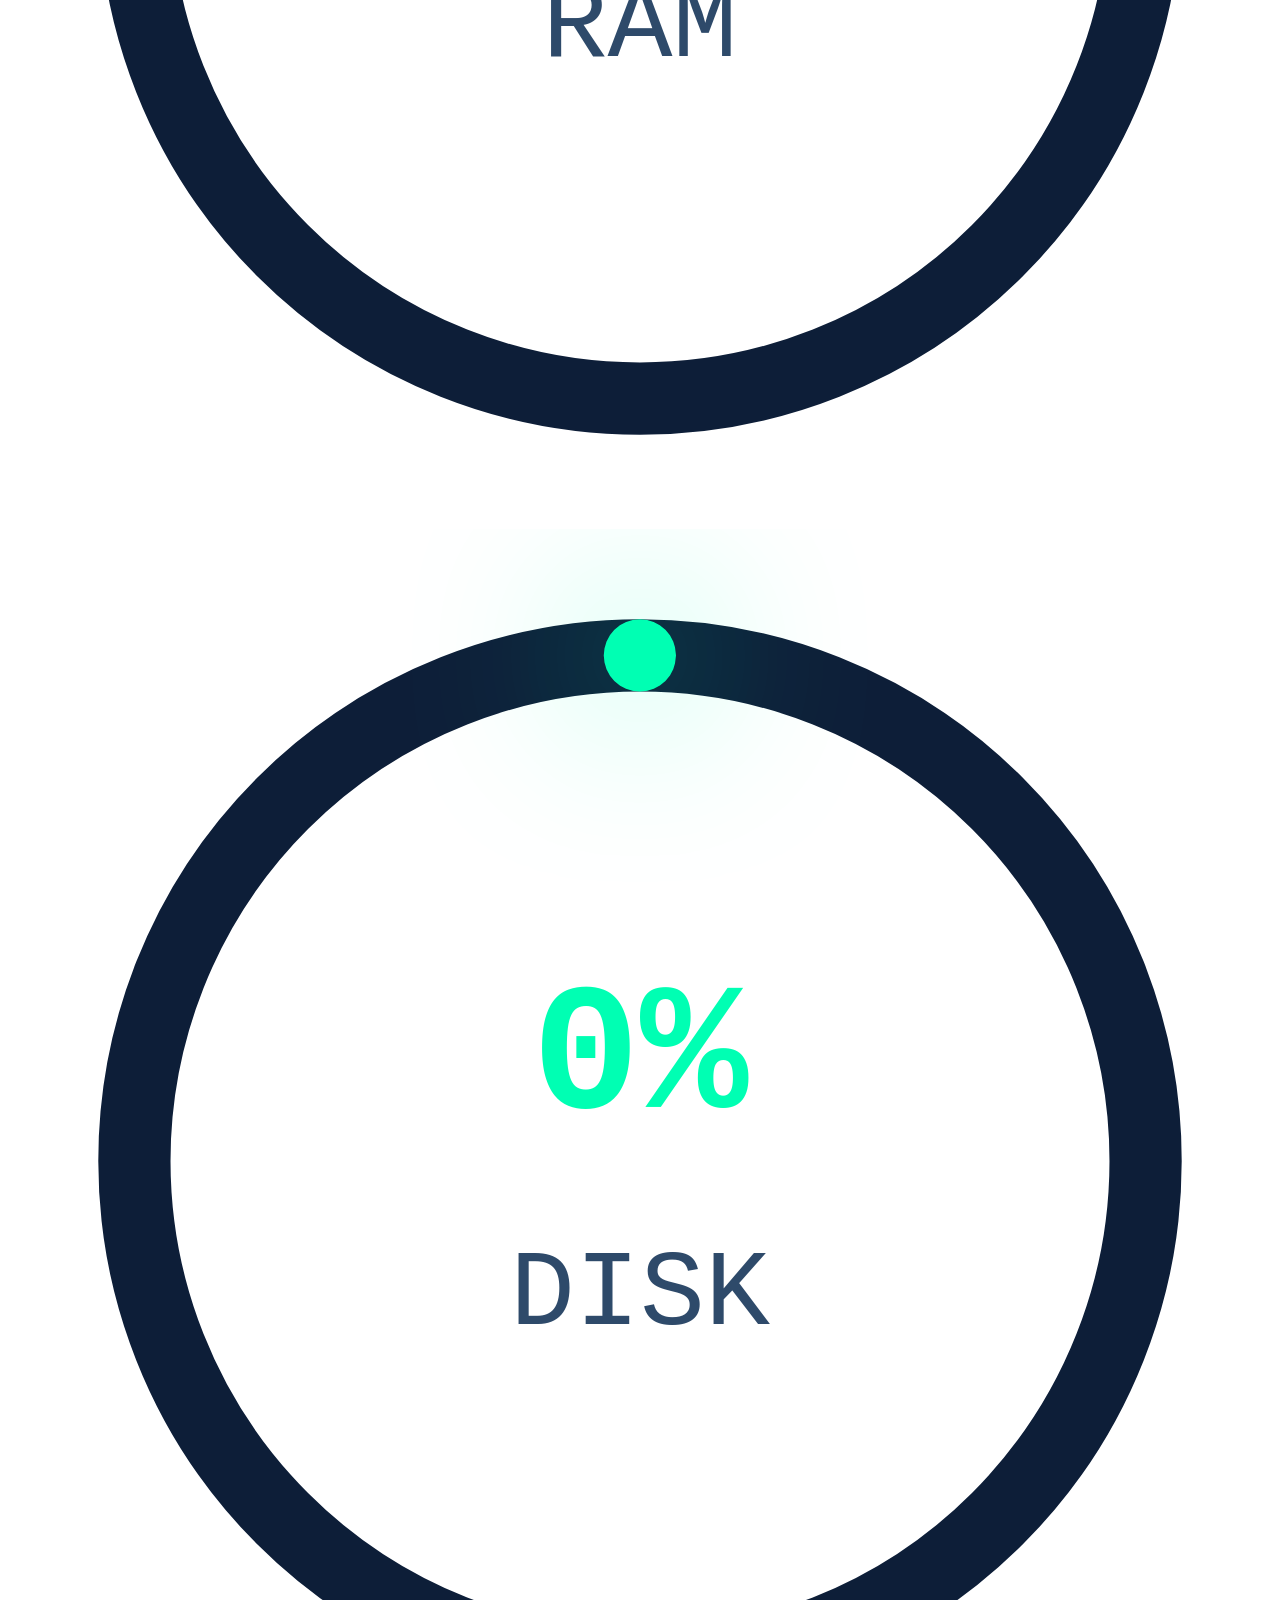
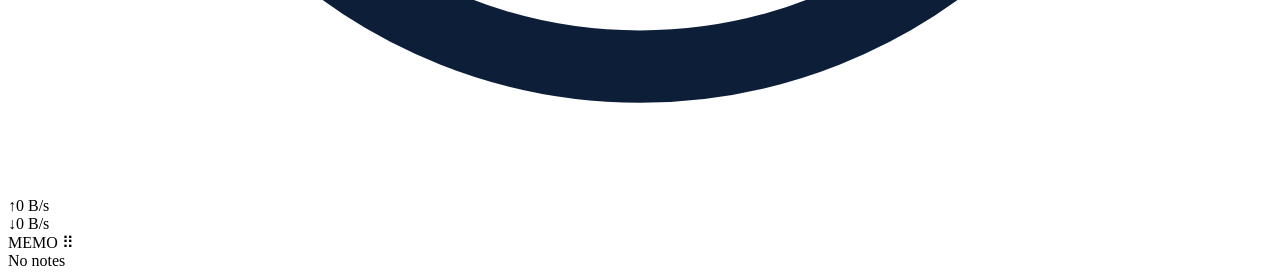
==== commit 2a2a9273: "Add Jarvis holographic face character to display Low-poly wireframe SVG face inspired by Age of Ultr" ====
--- a/frontend/templates/display.html
+++ b/frontend/templates/display.html
@@ -20,19 +20,17 @@
       <circle cx="17" cy="17" r="14" fill="none" stroke="#00d4ff" stroke-width="1" opacity="0.25"/>
       <circle cx="17" cy="17" r="9"  fill="none" stroke="#00d4ff" stroke-width="1" opacity="0.5"/>
       <circle cx="17" cy="17" r="4"  fill="#00d4ff"/>
-      <circle cx="17" cy="17" r="1.5" fill="#ffffff"/>
+      <circle cx="17" cy="17" r="1.5" fill="#fff"/>
     </svg>
     <div class="logo-text">
       <div class="logo-name">MOTI</div>
       <div class="logo-sub">ROOM INTELLIGENCE · OS v2</div>
     </div>
   </div>
-
   <div class="tb-clock">
     <div class="tb-time" id="d-clock">00:00:00</div>
     <div class="tb-date" id="d-date">—</div>
   </div>
-
   <div class="tb-right">
     <div class="pill" id="pill-lights"><span class="pill-dot"></span>LIGHTS</div>
     <div class="pill" id="pill-spotify"><span class="pill-dot"></span>SPOTIFY</div>
@@ -40,7 +38,177 @@
   </div>
 </header>
 
-<!-- ══ WIDGET CANVAS ═══════════════════════════════════════════════════════ -->
+<!-- ══ JARVIS HOLOGRAPHIC FACE (background) ═════════════════════════════ -->
+<div class="jarvis-wrap">
+  <svg class="jarvis-face" viewBox="0 0 400 480" xmlns="http://www.w3.org/2000/svg">
+    <defs>
+      <!-- Wireframe glow -->
+      <filter id="f-wire" x="-15%" y="-15%" width="130%" height="130%">
+        <feGaussianBlur in="SourceGraphic" stdDeviation="2" result="b"/>
+        <feMerge><feMergeNode in="b"/><feMergeNode in="b"/><feMergeNode in="SourceGraphic"/></feMerge>
+      </filter>
+      <!-- Eye strong glow -->
+      <filter id="f-eye" x="-50%" y="-50%" width="200%" height="200%">
+        <feGaussianBlur in="SourceGraphic" stdDeviation="5" result="b"/>
+        <feMerge><feMergeNode in="b"/><feMergeNode in="b"/><feMergeNode in="SourceGraphic"/></feMerge>
+      </filter>
+      <!-- Scan line gradient -->
+      <linearGradient id="scan-g" x1="0" y1="0" x2="0" y2="1">
+        <stop offset="0%"   stop-color="#00d4ff" stop-opacity="0"/>
+        <stop offset="40%"  stop-color="#00d4ff" stop-opacity="0.15"/>
+        <stop offset="50%"  stop-color="#00d4ff" stop-opacity="0.3"/>
+        <stop offset="60%"  stop-color="#00d4ff" stop-opacity="0.15"/>
+        <stop offset="100%" stop-color="#00d4ff" stop-opacity="0"/>
+      </linearGradient>
+      <!-- Clip to face silhouette -->
+      <clipPath id="face-clip">
+        <polygon points="200,28 138,48 88,106 70,183 80,266 113,338 163,390 200,408 237,390 287,338 320,266 330,183 312,106 262,48"/>
+      </clipPath>
+    </defs>
+
+    <!-- Outer ambient ring -->
+    <ellipse cx="200" cy="220" rx="170" ry="212"
+             fill="none" stroke="#00d4ff" stroke-width="0.5" opacity="0.1"/>
+
+    <!-- Face fill (very subtle tint) -->
+    <polygon points="200,28 138,48 88,106 70,183 80,266 113,338 163,390 200,408 237,390 287,338 320,266 330,183 312,106 262,48"
+             fill="rgba(0,25,55,0.18)" stroke="none"/>
+
+    <!-- ── Wireframe ── -->
+    <g stroke="#00d4ff" fill="none" stroke-width="0.8" opacity="0.8" filter="url(#f-wire)">
+
+      <!-- Head outline -->
+      <polygon points="200,28 138,48 88,106 70,183 80,266 113,338 163,390 200,408 237,390 287,338 320,266 330,183 312,106 262,48"
+               stroke-width="1.2"/>
+
+      <!-- Forehead structure -->
+      <line x1="200" y1="28"  x2="168" y2="88"/>
+      <line x1="200" y1="28"  x2="232" y2="88"/>
+      <line x1="138" y1="48"  x2="168" y2="88"/>
+      <line x1="262" y1="48"  x2="232" y2="88"/>
+      <line x1="168" y1="88"  x2="200" y2="78"/>
+      <line x1="232" y1="88"  x2="200" y2="78"/>
+      <line x1="88"  y1="106" x2="130" y2="148"/>
+      <line x1="312" y1="106" x2="270" y2="148"/>
+      <line x1="130" y1="148" x2="168" y2="88"/>
+      <line x1="270" y1="148" x2="232" y2="88"/>
+
+      <!-- Left eye region -->
+      <line x1="88"  y1="106" x2="108" y2="162"/>
+      <line x1="108" y1="162" x2="130" y2="148"/>
+      <line x1="70"  y1="183" x2="108" y2="162"/>
+      <line x1="108" y1="162" x2="122" y2="192"/>
+      <ellipse cx="155" cy="192" rx="33" ry="21"/>
+      <line x1="122" y1="192" x2="108" y2="162"/>
+
+      <!-- Right eye region -->
+      <line x1="312" y1="106" x2="292" y2="162"/>
+      <line x1="292" y1="162" x2="270" y2="148"/>
+      <line x1="330" y1="183" x2="292" y2="162"/>
+      <line x1="292" y1="162" x2="278" y2="192"/>
+      <ellipse cx="245" cy="192" rx="33" ry="21"/>
+      <line x1="278" y1="192" x2="292" y2="162"/>
+
+      <!-- Nose bridge -->
+      <line x1="200" y1="78"  x2="194" y2="240"/>
+      <line x1="200" y1="78"  x2="206" y2="240"/>
+      <line x1="194" y1="240" x2="184" y2="255"/>
+      <line x1="206" y1="240" x2="216" y2="255"/>
+      <line x1="184" y1="255" x2="200" y2="264"/>
+      <line x1="216" y1="255" x2="200" y2="264"/>
+
+      <!-- Left cheek -->
+      <line x1="70"  y1="183" x2="80"  y2="266"/>
+      <line x1="108" y1="162" x2="126" y2="254"/>
+      <line x1="70"  y1="183" x2="126" y2="254"/>
+      <line x1="80"  y1="266" x2="126" y2="254"/>
+      <line x1="126" y1="254" x2="184" y2="255"/>
+      <line x1="126" y1="254" x2="152" y2="286"/>
+
+      <!-- Right cheek -->
+      <line x1="330" y1="183" x2="320" y2="266"/>
+      <line x1="292" y1="162" x2="274" y2="254"/>
+      <line x1="330" y1="183" x2="274" y2="254"/>
+      <line x1="320" y1="266" x2="274" y2="254"/>
+      <line x1="274" y1="254" x2="216" y2="255"/>
+      <line x1="274" y1="254" x2="248" y2="286"/>
+
+      <!-- Mouth -->
+      <path d="M152,286 Q200,271 248,286"/>
+      <path d="M152,286 Q200,308 248,286" stroke-width="0.7"/>
+
+      <!-- Center face lines -->
+      <line x1="200" y1="264" x2="200" y2="278"/>
+      <line x1="152" y1="286" x2="200" y2="278"/>
+      <line x1="248" y1="286" x2="200" y2="278"/>
+
+      <!-- Left jaw -->
+      <line x1="80"  y1="266" x2="113" y2="338"/>
+      <line x1="126" y1="254" x2="113" y2="338"/>
+      <line x1="152" y1="286" x2="113" y2="338"/>
+      <line x1="152" y1="286" x2="142" y2="360"/>
+      <line x1="113" y1="338" x2="142" y2="360"/>
+      <line x1="142" y1="360" x2="163" y2="390"/>
+      <line x1="163" y1="390" x2="200" y2="408"/>
+      <line x1="142" y1="360" x2="200" y2="408"/>
+
+      <!-- Right jaw -->
+      <line x1="320" y1="266" x2="287" y2="338"/>
+      <line x1="274" y1="254" x2="287" y2="338"/>
+      <line x1="248" y1="286" x2="287" y2="338"/>
+      <line x1="248" y1="286" x2="258" y2="360"/>
+      <line x1="287" y1="338" x2="258" y2="360"/>
+      <line x1="258" y1="360" x2="237" y2="390"/>
+      <line x1="237" y1="390" x2="200" y2="408"/>
+      <line x1="258" y1="360" x2="200" y2="408"/>
+
+    </g>
+
+    <!-- ── Eye glows (separate layer, strong glow) ── -->
+    <g filter="url(#f-eye)">
+      <circle cx="155" cy="192" r="12" fill="rgba(0,212,255,0.25)" stroke="#00d4ff" stroke-width="1.5"/>
+      <circle id="eye-l" cx="155" cy="192" r="5" fill="#00d4ff"/>
+      <circle cx="245" cy="192" r="12" fill="rgba(0,212,255,0.25)" stroke="#00d4ff" stroke-width="1.5"/>
+      <circle id="eye-r" cx="245" cy="192" r="5" fill="#00d4ff"/>
+    </g>
+
+    <!-- ── Vertex nodes ── -->
+    <g fill="#00d4ff" opacity="0.55">
+      <circle cx="200" cy="28"  r="2.5"/>
+      <circle cx="138" cy="48"  r="1.8"/>
+      <circle cx="262" cy="48"  r="1.8"/>
+      <circle cx="88"  cy="106" r="1.8"/>
+      <circle cx="312" cy="106" r="1.8"/>
+      <circle cx="70"  cy="183" r="1.8"/>
+      <circle cx="330" cy="183" r="1.8"/>
+      <circle cx="80"  cy="266" r="1.8"/>
+      <circle cx="320" cy="266" r="1.8"/>
+      <circle cx="113" cy="338" r="1.8"/>
+      <circle cx="287" cy="338" r="1.8"/>
+      <circle cx="163" cy="390" r="1.8"/>
+      <circle cx="237" cy="390" r="1.8"/>
+      <circle cx="200" cy="408" r="2.5"/>
+      <circle cx="168" cy="88"  r="1.2"/>
+      <circle cx="232" cy="88"  r="1.2"/>
+      <circle cx="200" cy="78"  r="1.2"/>
+      <circle cx="130" cy="148" r="1.2"/>
+      <circle cx="270" cy="148" r="1.2"/>
+      <circle cx="126" cy="254" r="1.2"/>
+      <circle cx="274" cy="254" r="1.2"/>
+      <circle cx="200" cy="264" r="1.2"/>
+      <circle cx="142" cy="360" r="1.2"/>
+      <circle cx="258" cy="360" r="1.2"/>
+    </g>
+
+    <!-- ── Scan line ── -->
+    <rect id="face-scan" x="50" y="-80" width="300" height="80"
+          fill="url(#scan-g)" clip-path="url(#face-clip)"/>
+  </svg>
+
+  <div class="jarvis-label" id="d-char-state">SYSTEM ACTIVE</div>
+</div>
+
+<!-- ══ WIDGET CANVAS ════════════════════════════════════════════════════ -->
 <div class="canvas" id="canvas">
 
   <!-- LIGHTS widget -->
@@ -64,19 +232,17 @@
     </div>
     <div class="widget-body sp-body">
       <div class="sp-row">
-        <!-- Album art + circular progress -->
         <div class="sp-art-wrap">
-          <svg viewBox="0 0 120 120" class="sp-ring-svg">
-            <circle cx="60" cy="60" r="54" fill="none" stroke="#0d1e38" stroke-width="3"/>
-            <circle id="sp-ring" cx="60" cy="60" r="54" fill="none"
+          <svg viewBox="0 0 110 110" class="sp-ring-svg">
+            <circle cx="55" cy="55" r="49" fill="none" stroke="#0d1e38" stroke-width="3"/>
+            <circle id="sp-ring" cx="55" cy="55" r="49" fill="none"
                     stroke="#00d4ff" stroke-width="3" stroke-linecap="round"
-                    stroke-dasharray="339.3 339.3" stroke-dashoffset="339.3"
-                    transform="rotate(-90 60 60)"
+                    stroke-dasharray="307.9 307.9" stroke-dashoffset="307.9"
+                    transform="rotate(-90 55 55)"
                     style="transition:stroke-dashoffset 0.5s linear"/>
           </svg>
           <div class="sp-art" id="d-album-art">♪</div>
         </div>
-        <!-- Track info -->
         <div class="sp-info">
           <div class="sp-track"  id="d-track">Nothing playing</div>
           <div class="sp-artist" id="d-artist">—</div>
@@ -91,7 +257,6 @@
           </div>
         </div>
       </div>
-      <!-- EQ bars -->
       <div class="eq-row" id="eq-bars">
         <span class="eqb"></span><span class="eqb"></span><span class="eqb"></span>
         <span class="eqb"></span><span class="eqb"></span><span class="eqb"></span>
@@ -119,9 +284,8 @@
                     transform="rotate(-90 35 35)"
                     style="transition:stroke-dashoffset 0.6s;filter:drop-shadow(0 0 5px #00d4ff)"/>
             <text id="gauge-cpu-val" x="35" y="32" text-anchor="middle"
-                  fill="#00d4ff" font-size="11" font-weight="700" font-family="'Share Tech Mono',monospace">0%</text>
-            <text x="35" y="44" text-anchor="middle"
-                  fill="#2e4a6a" font-size="6" font-family="'Share Tech Mono',monospace">CPU</text>
+                  fill="#00d4ff" font-size="10" font-weight="700" font-family="'Share Tech Mono',monospace">0%</text>
+            <text x="35" y="44" text-anchor="middle" fill="#2e4a6a" font-size="6" font-family="'Share Tech Mono',monospace">CPU</text>
           </svg>
         </div>
         <div class="gauge-wrap">
@@ -133,9 +297,8 @@
                     transform="rotate(-90 35 35)"
                     style="transition:stroke-dashoffset 0.6s;filter:drop-shadow(0 0 5px #7b61ff)"/>
             <text id="gauge-ram-val" x="35" y="32" text-anchor="middle"
-                  fill="#7b61ff" font-size="11" font-weight="700" font-family="'Share Tech Mono',monospace">0%</text>
-            <text x="35" y="44" text-anchor="middle"
-                  fill="#2e4a6a" font-size="6" font-family="'Share Tech Mono',monospace">RAM</text>
+                  fill="#7b61ff" font-size="10" font-weight="700" font-family="'Share Tech Mono',monospace">0%</text>
+            <text x="35" y="44" text-anchor="middle" fill="#2e4a6a" font-size="6" font-family="'Share Tech Mono',monospace">RAM</text>
           </svg>
         </div>
         <div class="gauge-wrap">
@@ -147,9 +310,8 @@
                     transform="rotate(-90 35 35)"
                     style="transition:stroke-dashoffset 0.6s;filter:drop-shadow(0 0 5px #00ffb3)"/>
             <text id="gauge-disk-val" x="35" y="32" text-anchor="middle"
-                  fill="#00ffb3" font-size="11" font-weight="700" font-family="'Share Tech Mono',monospace">0%</text>
-            <text x="35" y="44" text-anchor="middle"
-                  fill="#2e4a6a" font-size="6" font-family="'Share Tech Mono',monospace">DISK</text>
+                  fill="#00ffb3" font-size="10" font-weight="700" font-family="'Share Tech Mono',monospace">0%</text>
+            <text x="35" y="44" text-anchor="middle" fill="#2e4a6a" font-size="6" font-family="'Share Tech Mono',monospace">DISK</text>
           </svg>
         </div>
       </div>
